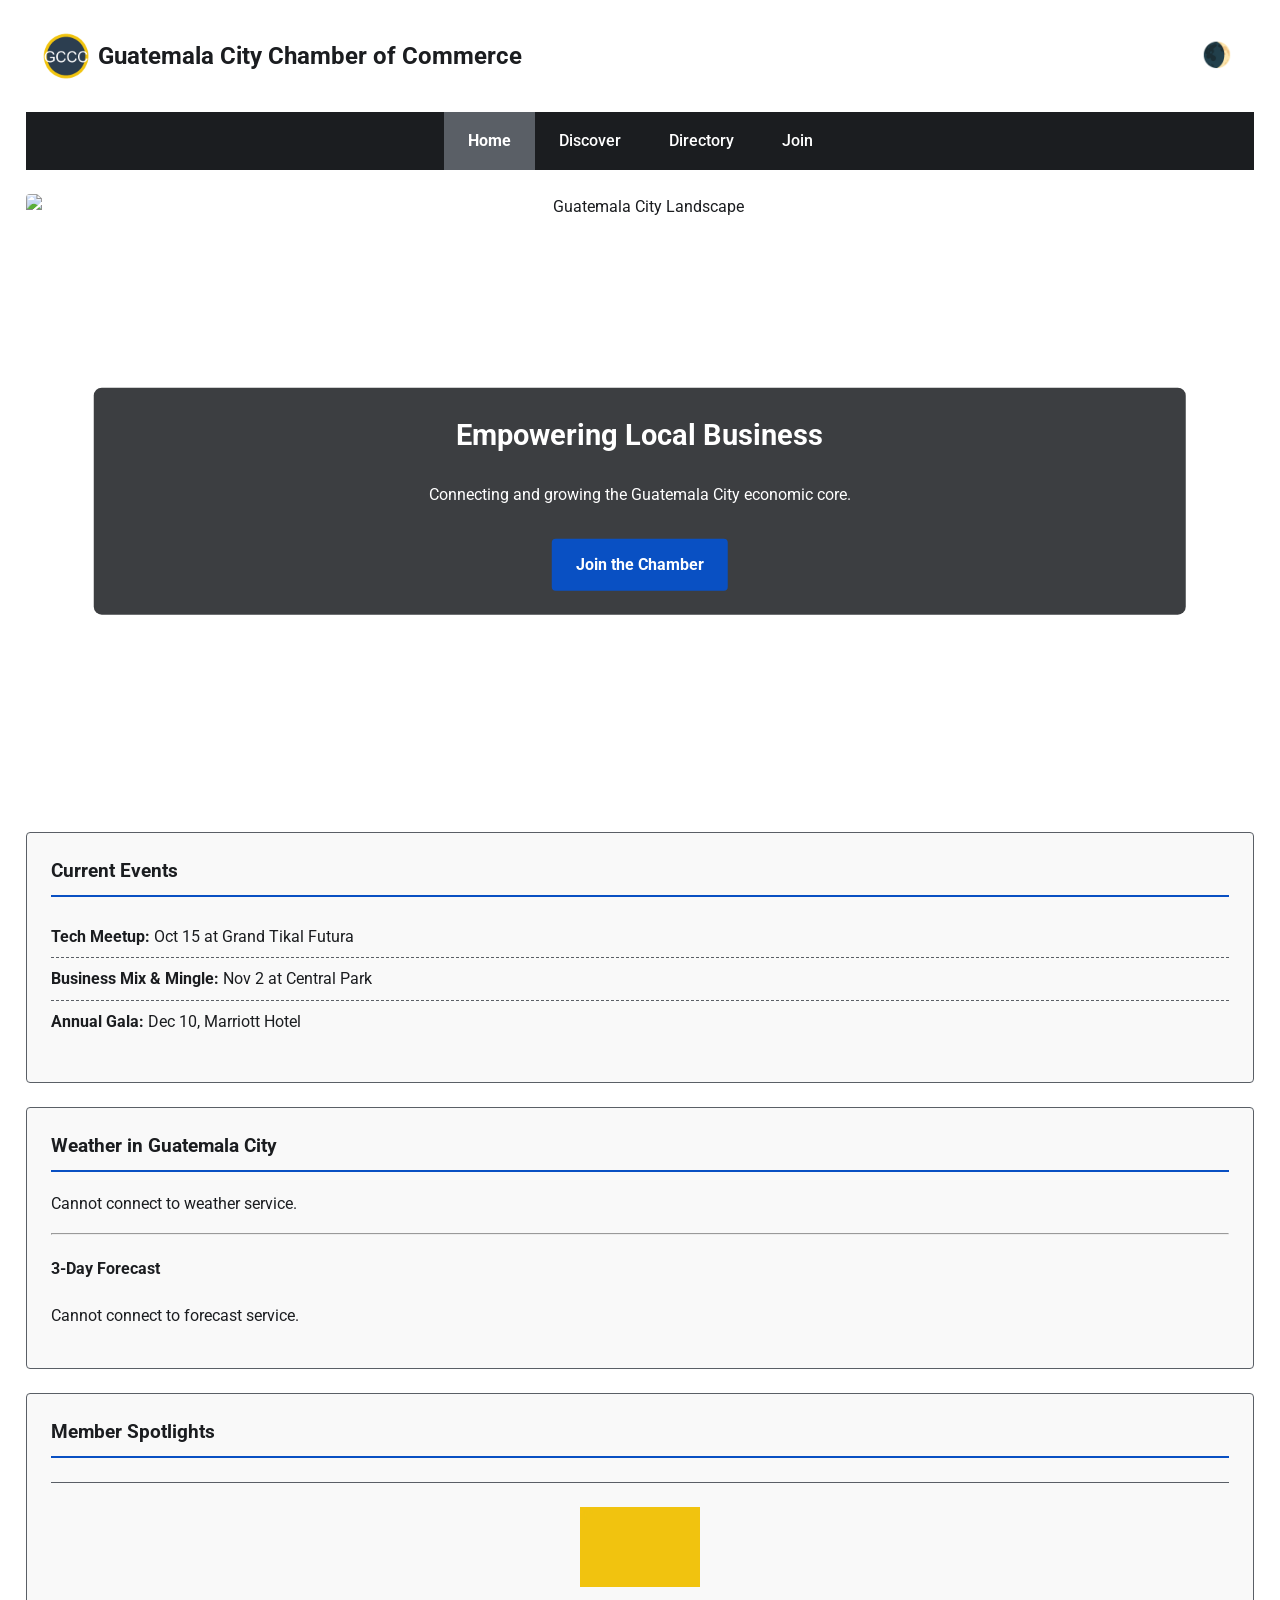
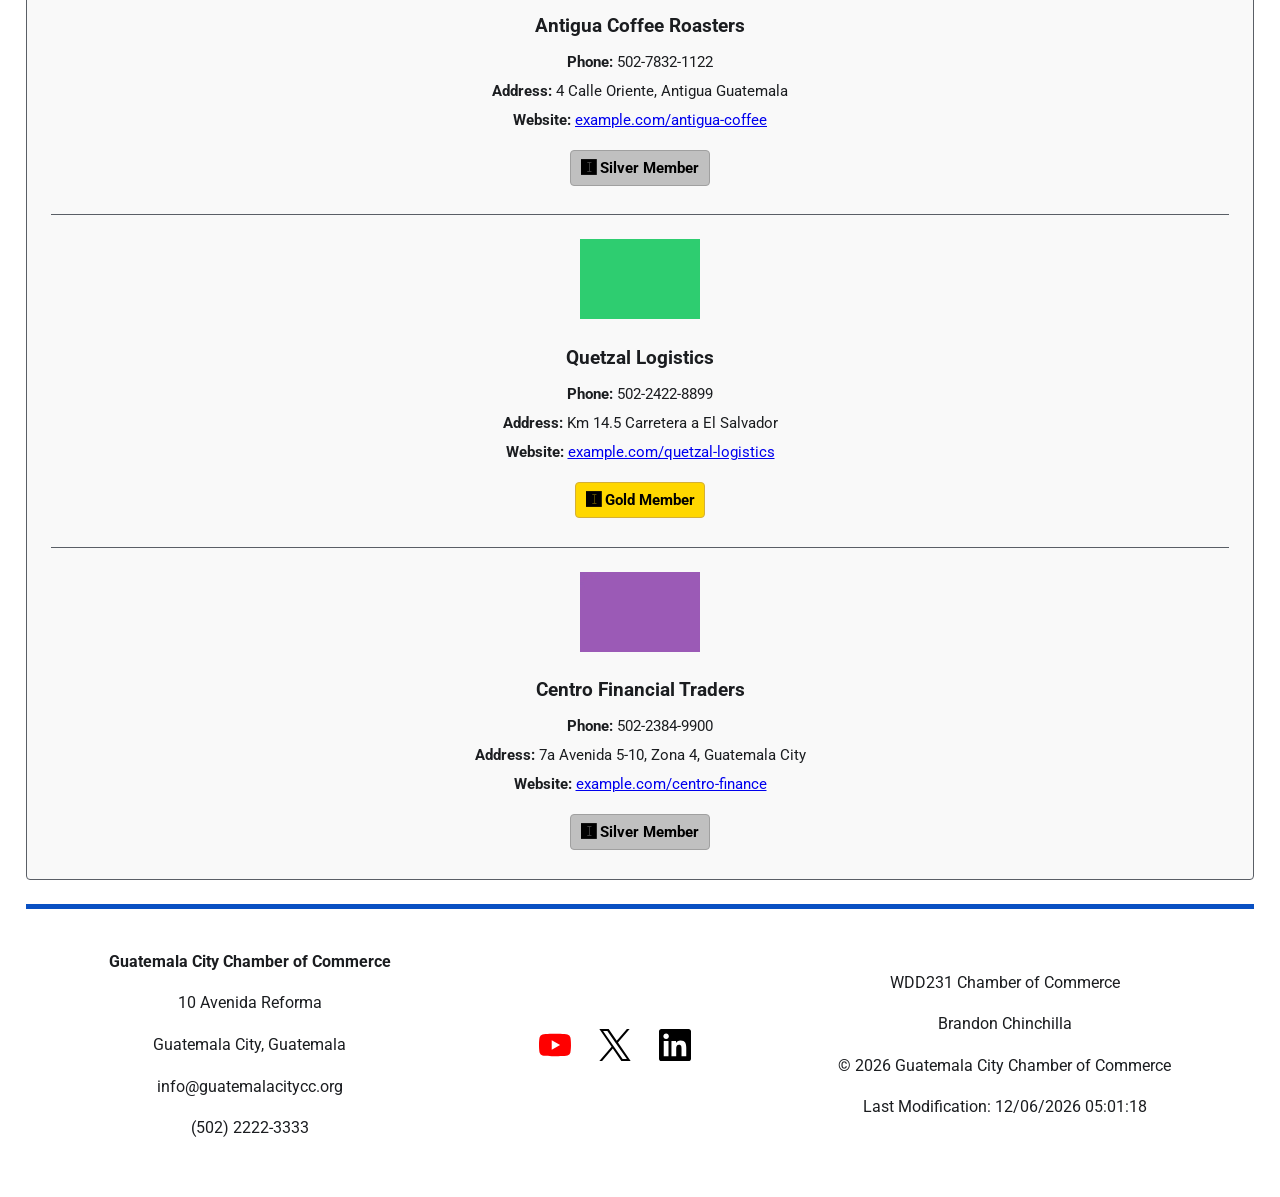
==== chamber/index.html @ 7f6bbc30 "index with api" ====
<!DOCTYPE html>
<html lang="en">

<head>
    <meta charset="UTF-8">
    <meta name="viewport" content="width=device-width, initial-scale=1.0">
    <!-- Favicon -->
    <link rel="icon" href="images/favicon.ico">
    <title>Guatemala City Chamber of Commerce - Home</title>
    <meta name="description"
        content="Welcome to the Guatemala City Chamber of Commerce. Discover local businesses, networking events, and join the chamber today.">
    <meta name="author" content="Brandon">

    <!-- Facebook Social Media Meta Tags -->
    <meta property="og:title" content="Guatemala City Chamber of Commerce Home">
    <meta property="og:type" content="website">
    <meta property="og:image" content="https://brandon.github.io/wdd231/chamber/directory-og-image.png">
    <meta property="og:url" content="https://brandon.github.io/wdd231/chamber/index.html">
    <meta property="og:description"
        content="Join the Guatemala City Chamber of Commerce. Growing business, connecting people.">

    <!-- Google Fonts -->
    <link rel="preconnect" href="https://fonts.googleapis.com">
    <link rel="preconnect" href="https://fonts.gstatic.com" crossorigin>
    <link href="https://fonts.googleapis.com/css2?family=Roboto:wght@400;500;700&display=swap" rel="stylesheet">

    <!-- CSS and JS -->
    <link rel="stylesheet" href="styles/normalize.css">
    <link rel="stylesheet" href="styles/chamber.css">
    <link rel="stylesheet" href="styles/chamber-larger.css">
    <script src="scripts/home.js" defer></script>
    <script src="scripts/dates.js" defer></script>
</head>

<body>
    <header>
        <div class="logo">
            <img src="images/favicon.ico" alt="Guatemala City Chamber Logo" width="50" height="50">
            <h1>Guatemala City Chamber of Commerce</h1>
        </div>
        <div class="header-actions">
            <!-- Toggle elements controlled by JS -->
            <button id="dark-mode-toggle" title="Toggle Dark Mode">🌒</button>
            <button id="hamburger-menu" title="Navigation Menu">☰</button>
        </div>
    </header>

    <nav>
        <ul id="nav-list">
            <li><a href="index.html" class="active">Home</a></li>
            <li><a href="discover.html">Discover</a></li>
            <li><a href="directory.html">Directory</a></li>
            <li><a href="join.html">Join</a></li>
        </ul>
    </nav>

    <main class="home-main">
        <section class="hero">
            <picture>
                <img src="https://images.unsplash.com/photo-1590243455648-7323f46f414f?auto=format&fit=crop&w=800&q=80" alt="Guatemala City Landscape" width="800" height="400">
            </picture>
            <div class="hero-content">
                <h2>Empowering Local Business</h2>
                <p>Connecting and growing the Guatemala City economic core.</p>
                <a href="join.html" class="cta-button">Join the Chamber</a>
            </div>
        </section>

        <section class="events">
            <h3>Current Events</h3>
            <ul>
                <li><strong>Tech Meetup:</strong> Oct 15 at Grand Tikal Futura</li>
                <li><strong>Business Mix & Mingle:</strong> Nov 2 at Central Park</li>
                <li><strong>Annual Gala:</strong> Dec 10, Marriott Hotel</li>
            </ul>
        </section>

        <section class="weather">
            <h3>Weather in Guatemala City</h3>
            <div id="weather-data">Loading weather...</div>
            <hr>
            <h4>3-Day Forecast</h4>
            <div id="weather-forecast">Loading forecast...</div>
        </section>

        <section class="spotlights">
            <h3>Member Spotlights</h3>
            <div id="spotlight-container">Loading spotlights...</div>
        </section>
    </main>

    <footer>
        <div class="footer-info">
            <p><strong>Guatemala City Chamber of Commerce</strong></p>
            <p>10 Avenida Reforma</p>
            <p>Guatemala City, Guatemala</p>
            <p>info@guatemalacitycc.org</p>
            <p>(502) 2222-3333</p>
        </div>
        <div class="footer-social">
            <a href="https://youtube.com" target="_blank" title="YouTube"><img src="images/youtube.svg" alt="YouTube"
                    width="30" height="30"></a>
            <a href="https://twitter.com" target="_blank" title="X (Twitter)"><img src="images/x-twitter.svg"
                    alt="X (Twitter)" width="30" height="30"></a>
            <a href="https://linkedin.com" target="_blank" title="LinkedIn"><img src="images/linkedin.svg"
                    alt="LinkedIn" width="30" height="30"></a>
        </div>
        <div class="footer-dev">
            <p>WDD231 Chamber of Commerce</p>
            <p>Brandon Chinchilla</p>
            <p>&copy; <span id="currentyear"></span> Guatemala City Chamber of Commerce</p>
            <p>Last Modification: <span id="lastModified"></span></p>
        </div>
    </footer>
</body>

</html>
---- chamber/styles/chamber.css ----
:root {
  --primary-color: #1B1D20;
  --secondary-color: #0950C3;
  --accent-color: #5A5F66;
  --bg-color: #FFFFFF;

  --text-color: var(--primary-color);
  --header-bg: var(--bg-color);
  --card-bg: #f9f9f9;
  --nav-bg: var(--primary-color);
  --nav-text: var(--bg-color);
  --footer-bg: var(--bg-color);
  --footer-text: var(--primary-color);
}

[data-theme="dark"] {
  --primary-color: #FFFFFF;
  --secondary-color: #6495ED;
  --bg-color: #1B1D20;
  --text-color: #FFFFFF;
  --header-bg: #1B1D20;
  --card-bg: #2A2D32;
  --nav-bg: #2A2D32;
  --footer-bg: #1B1D20;
  --footer-text: #FFFFFF;
}

body {
  background-color: var(--bg-color);
  color: var(--text-color);
  line-height: 1.6;
  font-family: 'Roboto', sans-serif;
  padding: 0 2%;
}

img {
  max-width: 100%;
  height: auto;
}

/* Header */
header {
  display: flex;
  flex-wrap: wrap;
  align-items: center;
  padding: 1rem;
  background-color: var(--header-bg);
  margin-top: 1rem;
}

.logo {
  display: flex;
  align-items: center;
  gap: 0.5rem;
  flex: 1 1 auto;
}

.logo img {
  width: 3rem;
}

.logo h1 {
  font-size: 1.2rem;
  color: var(--text-color);
  margin: 0;
}

.header-actions {
  display: flex;
  gap: 1rem;
  align-items: center;
}

button {
  background: none;
  border: none;
  cursor: pointer;
  font-size: 1.5rem;
  color: var(--text-color);
}

#hamburger-menu {
  background: #f4f4f4;
  border: 1px solid var(--accent-color);
  font-size: 2.2rem;
  cursor: pointer;
  color: #1B1D20;
  padding: 0.1rem 0.6rem;
  border-radius: 4px;
  display: flex;
  align-items: center;
  justify-content: center;
}

[data-theme="dark"] #hamburger-menu {
  background: #2A2D32;
  color: #FFFFFF;
  border-color: #5A5F66;
}

/* Navigation */
nav {
  background-color: var(--nav-bg);
  margin-top: 1rem;
}

nav ul {
  display: none;
  list-style: none;
  flex-direction: column;
  margin: 0;
  padding: 0;
}

nav ul.show {
  display: flex;
}

nav a {
  display: block;
  padding: 1rem 1.5rem;
  color: var(--nav-text);
  text-decoration: none;
  font-weight: 500;
  text-align: left;
  border-top: 1px solid var(--accent-color);
  transition: background-color 0.3s ease, color 0.3s ease;
}

nav a:hover,
nav a.active {
  background-color: var(--accent-color);
  font-weight: 700;
}

/* Main Content */
main {
  margin: 1.5rem 0;
}

.view-toggles {
  text-align: center;
  margin-bottom: 2rem;
  display: flex;
  justify-content: center;
  gap: 1rem;
}

.view-toggles button {
  background-color: var(--bg-color);
  color: var(--text-color);
  border: 1px solid var(--text-color);
  padding: 0.6rem 1.2rem;
  font-size: 1rem;
  border-radius: 4px;
  transition: background-color 0.3s ease, color 0.3s ease;
}

.view-toggles button.active,
.view-toggles button:hover {
  background-color: var(--secondary-color);
  color: #FFF;
  border-color: var(--secondary-color);
}

#members-container {
  display: grid;
  grid-template-columns: 1fr;
  gap: 1.5rem;
}

.member-card {
  background-color: var(--card-bg);
  border: 1px solid var(--accent-color);
  border-radius: 4px;
  text-align: center;
  display: flex;
  flex-direction: column;
  padding: 0 0 1rem 0;
}

.member-card img {
  height: 100px;
  object-fit: contain;
  margin: 1rem auto;
}

.member-card h3 {
  background-color: var(--primary-color);
  color: var(--bg-color);
  margin: 0;
  padding: 0.5rem;
  border-radius: 4px 4px 0 0;
  order: -1;
}

[data-theme="dark"] .member-card h3 {
  background-color: var(--nav-bg);
  color: var(--text-color);
}

.member-card p {
  padding: 0 1rem 0.5rem 1rem;
  margin: 0;
}

.list-view .member-card img {
  display: none;
}

/* Footer */
footer {
  background-color: var(--footer-bg);
  color: var(--footer-text);
  padding: 1.5rem;
  margin-bottom: 1rem;
  border-top: 5px solid var(--secondary-color);
  display: flex;
  flex-direction: column;
  text-align: center;
  gap: 1rem;
  align-items: center;
}

.footer-social {
  display: flex;
  justify-content: center;
}

.footer-social a {
  margin: 0 0.5rem;
  display: flex;
  justify-content: center;
  align-items: center;
  width: 44px;
  height: 44px;
  border-radius: 50%;
  transition: transform 0.2s;
}

.footer-social a:hover {
  transform: scale(1.1);
}

.footer-social img {
  width: 32px;
  height: 32px;
}

[data-theme="dark"] .footer-social img {
  filter: invert(1);
}

/* Membership Level Text Colors */
.level-bronze {
  color: #cd7f32;
  font-weight: 700;
}
.level-silver {
  color: #8a8a8a; /* Darker silver to be visible on light bg */
  font-weight: 700;
}
.level-gold {
  color: #d4af37; /* Darker gold to be visible on light bg */
  font-weight: 700;
}

[data-theme="dark"] .level-silver {
  color: #c0c0c0;
}
[data-theme="dark"] .level-gold {
  color: #ffd700;
}

/* ---------------- Home Page Styles ---------------- */
.home-main {
    display: flex;
    flex-direction: column;
    gap: 1.5rem;
}

.hero {
    position: relative;
    text-align: center;
}
.hero img {
    width: 100%;
    height: auto;
    border-radius: 4px;
    display: block;
}
.hero-content {
    position: absolute;
    top: 50%;
    left: 50%;
    transform: translate(-50%, -50%);
    background: rgba(27, 29, 32, 0.85);
    color: #fff;
    padding: 1.5rem;
    border-radius: 8px;
    width: 85%;
}
.hero-content h2 { 
    margin-top: 0; 
    font-size: 1.8rem;
}
.cta-button {
    display: inline-block;
    background-color: var(--secondary-color);
    color: #fff;
    padding: 0.8rem 1.5rem;
    text-decoration: none;
    font-weight: bold;
    border-radius: 4px;
    margin-top: 1rem;
    transition: background-color 0.3s ease;
}
.cta-button:hover {
    background-color: #053b92;
    color: #fff;
}

.events, .weather, .spotlights {
    background-color: var(--card-bg);
    padding: 1.5rem;
    border: 1px solid var(--accent-color);
    border-radius: 4px;
}
.events h3, .weather h3, .spotlights h3 {
    margin-top: 0;
    color: var(--primary-color);
    border-bottom: 2px solid var(--secondary-color);
    padding-bottom: 0.5rem;
}
[data-theme="dark"] .events h3, 
[data-theme="dark"] .weather h3, 
[data-theme="dark"] .spotlights h3 {
    color: var(--text-color);
}

.events ul {
    list-style: none;
    padding: 0;
}
.events ul li {
    padding: 0.5rem 0;
    border-bottom: 1px dashed var(--accent-color);
}
.events ul li:last-child {
    border-bottom: none;
}

.spotlight-card {
    border-top: 1px solid var(--accent-color);
    padding-top: 1.5rem;
    margin-top: 1.5rem;
    text-align: center;
}
.spotlight-card h4 {
    margin: 0.5rem 0;
    font-size: 1.2rem;
}
.spotlight-card img {
    max-height: 80px;
    margin-bottom: 0.5rem;
    object-fit: contain;
}
.spotlight-card p {
    margin: 0.3rem 0;
    font-size: 0.95rem;
}
.membership-badge {
    display: inline-block;
    padding: 0.3rem 0.6rem;
    font-size: 0.85rem;
    border-radius: 4px;
    font-weight: bold;
    margin-top: 0.8rem !important;
}
.level-gold-tag {
    background-color: #ffd700;
    color: #000;
    border: 1px solid #d4af37;
}
.level-silver-tag {
    background-color: #c0c0c0;
    color: #000;
    border: 1px solid #a0a0a0;
}
---- chamber/styles/chamber-larger.css ----
@media (min-width: 768px) {
  header {
    justify-content: space-between;
    flex-wrap: nowrap;
  }

  .logo {
    flex: 0 1 auto;
  }

  .logo h1 {
    font-size: 1.5rem;
  }

  #hamburger-menu {
    display: none;
  }

  /* Navigation adjustments */
  nav ul {
    display: flex;
    flex-direction: row;
    justify-content: center;
  }

  nav ul.show {
    display: flex;
  }

  nav a {
    border-top: none;
    padding: 1rem 1.5rem;
    text-align: center;
  }

  /* Footer layout */
  footer {
    flex-direction: row;
    justify-content: space-around;
  }

  /* Directory Grid View - Columns */
  #members-container.grid-view {
    grid-template-columns: repeat(auto-fit, minmax(300px, 1fr));
  }

  .grid-view .member-card {
    transition: transform 0.3s ease;
  }

  .grid-view .member-card:hover {
    transform: translateY(-5px);
  }

  /* Directory List View */
  #members-container.list-view {
    display: flex;
    flex-direction: column;
    gap: 1rem;
  }

  .list-view .member-card {
    display: grid;
    grid-template-columns: 1fr 2fr 1fr 1fr 1fr;
    align-items: center;
    padding: 1rem;
    flex-direction: row;
  }

  /* Align list view texts */
  .list-view .member-card h3 {
    order: 0;
    background-color: transparent;
    color: var(--text-color);
  }

  [data-theme="dark"] .list-view .member-card h3 {
    background-color: transparent;
    color: var(--text-color);
  }

  .list-view .member-card p {
    padding: 0;
  }

  .list-view .member-card img {
    display: none;
  }
}
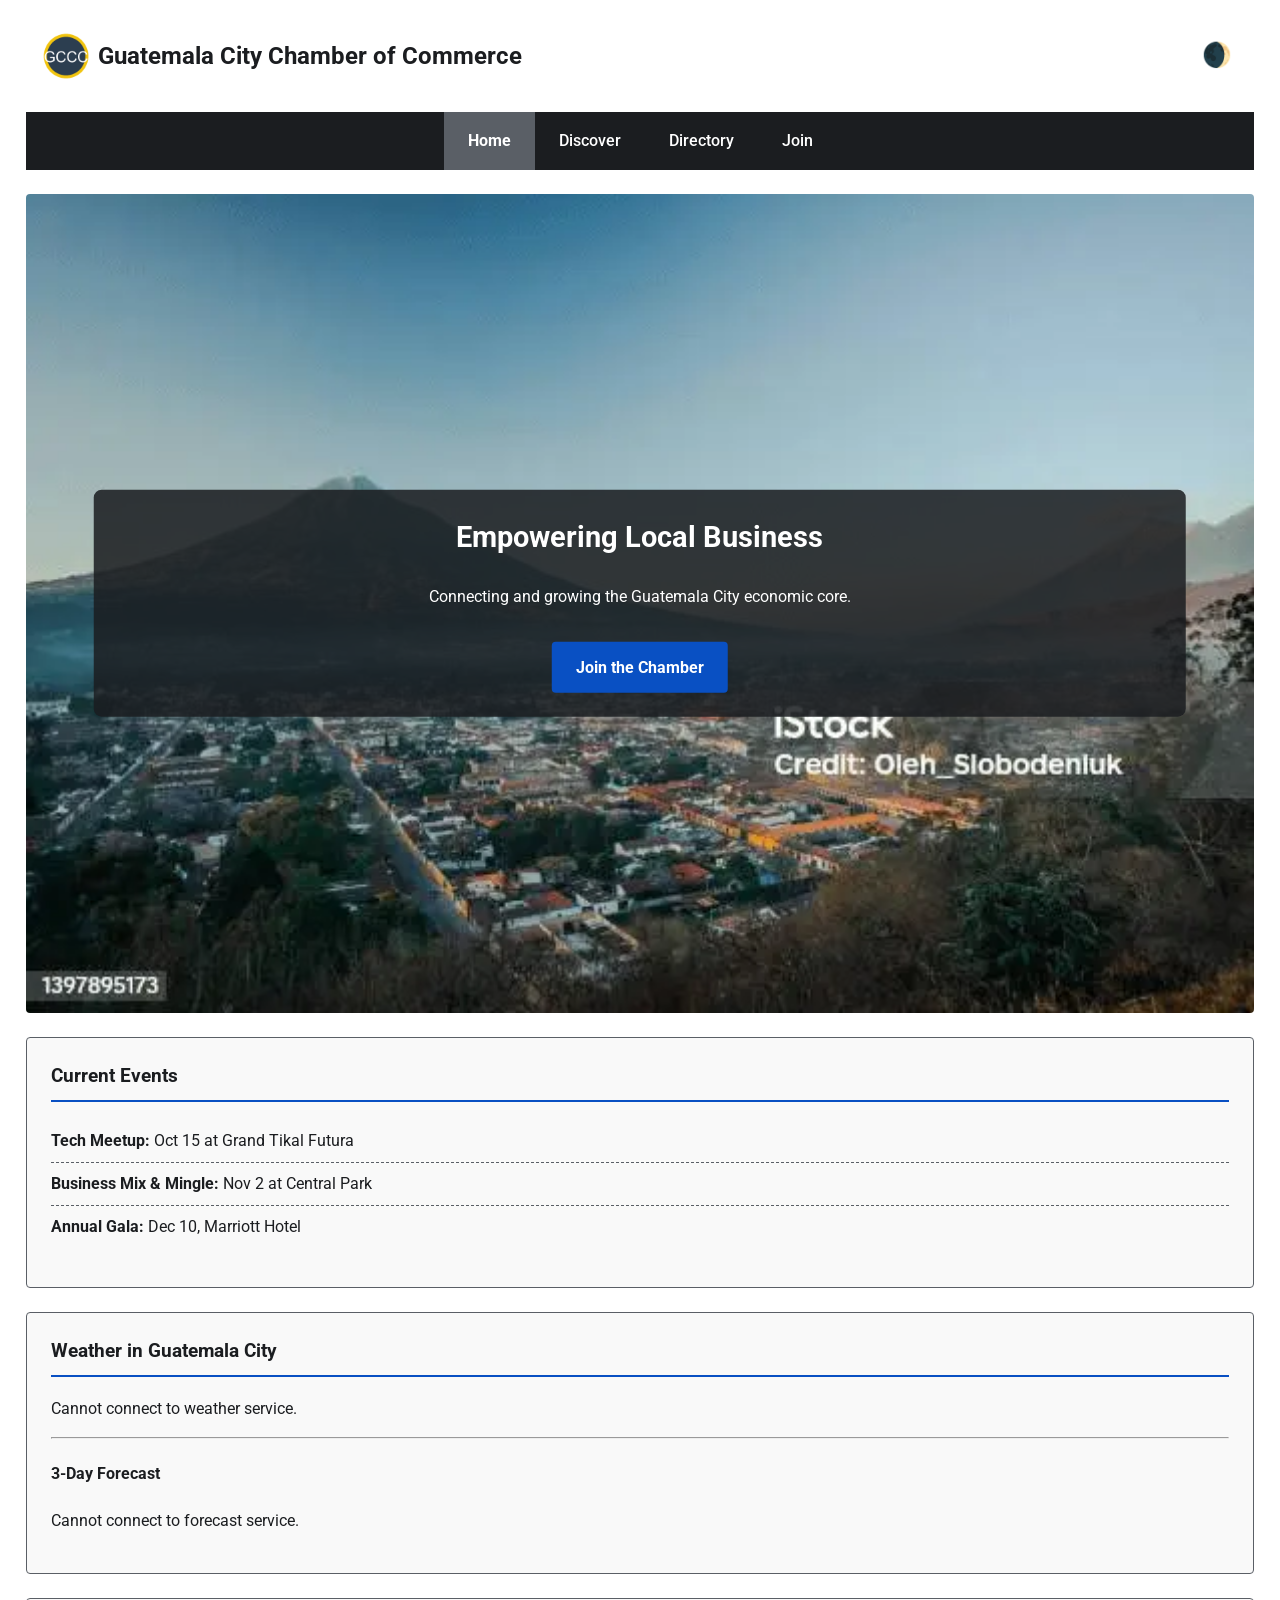
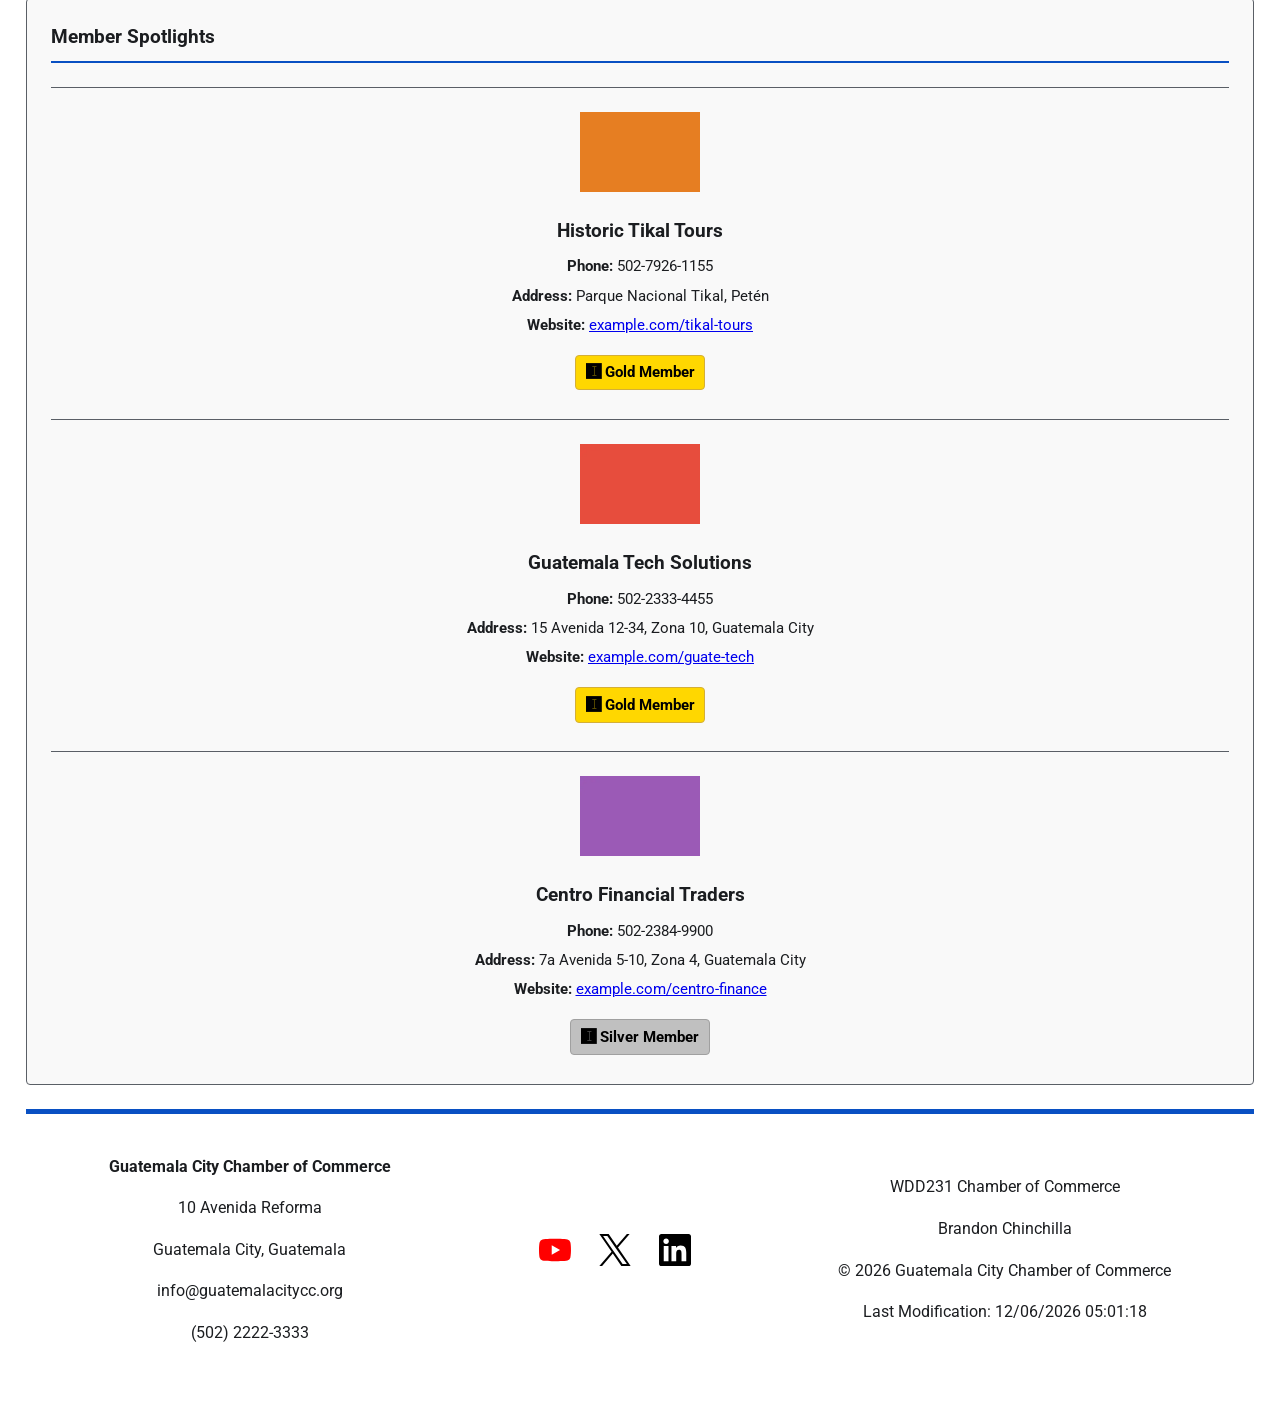
==== commit a5fa4447: "updated images and api usage" ====
--- a/chamber/index.html
+++ b/chamber/index.html
@@ -57,7 +57,7 @@
     <main class="home-main">
         <section class="hero">
             <picture>
-                <img src="https://images.unsplash.com/photo-1590243455648-7323f46f414f?auto=format&fit=crop&w=800&q=80" alt="Guatemala City Landscape" width="800" height="400">
+                <img src="images/guatemala_landscape.webp" alt="Guatemala City Landscape" width="800" height="400">
             </picture>
             <div class="hero-content">
                 <h2>Empowering Local Business</h2>
@@ -114,4 +114,4 @@
     </footer>
 </body>
 
-</html>
+</html>
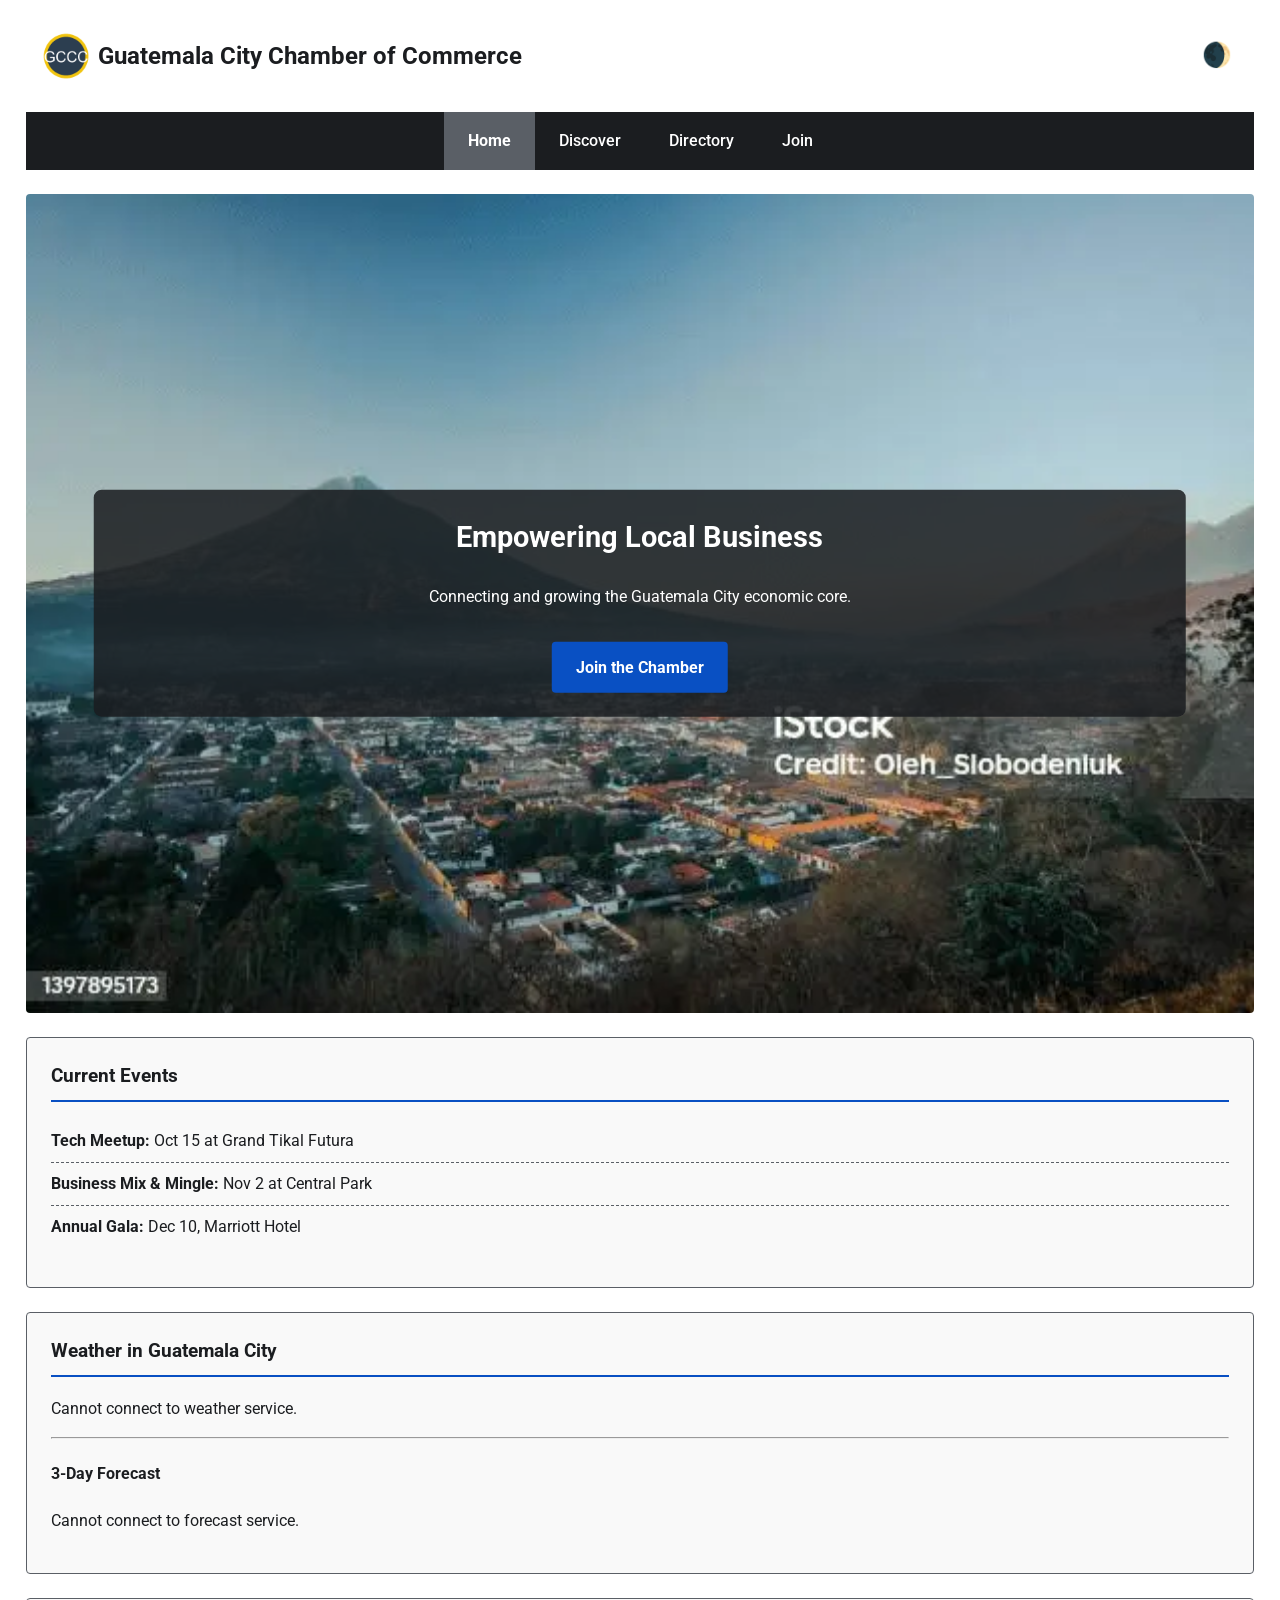
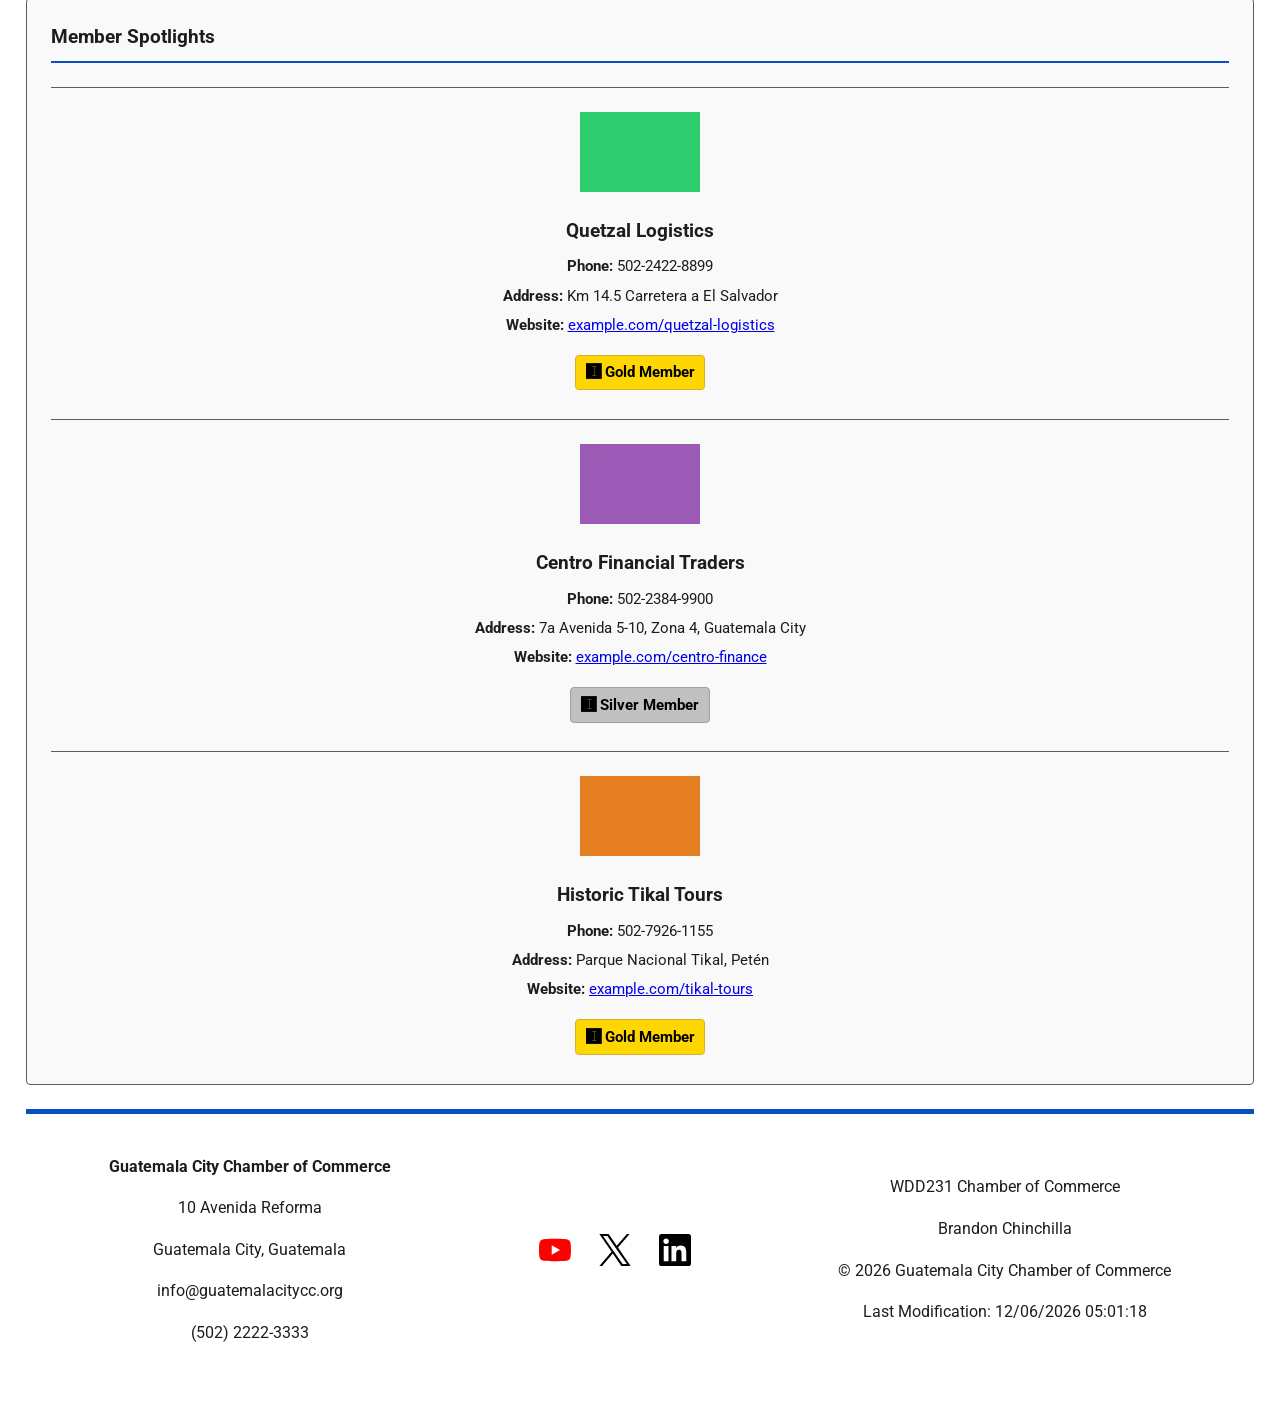
==== commit ab0fd97d: "some errors" ====
--- a/chamber/index.html
+++ b/chamber/index.html
@@ -14,8 +14,8 @@
     <!-- Facebook Social Media Meta Tags -->
     <meta property="og:title" content="Guatemala City Chamber of Commerce Home">
     <meta property="og:type" content="website">
-    <meta property="og:image" content="https://brandon.github.io/wdd231/chamber/directory-og-image.png">
-    <meta property="og:url" content="https://brandon.github.io/wdd231/chamber/index.html">
+    <meta property="og:image" content="https://bemchco.github.io/wdd231/chamber/images/directory-og-image.png">
+    <meta property="og:url" content="https://bemchco.github.io/wdd231/chamber/index.html">
     <meta property="og:description"
         content="Join the Guatemala City Chamber of Commerce. Growing business, connecting people.">
 
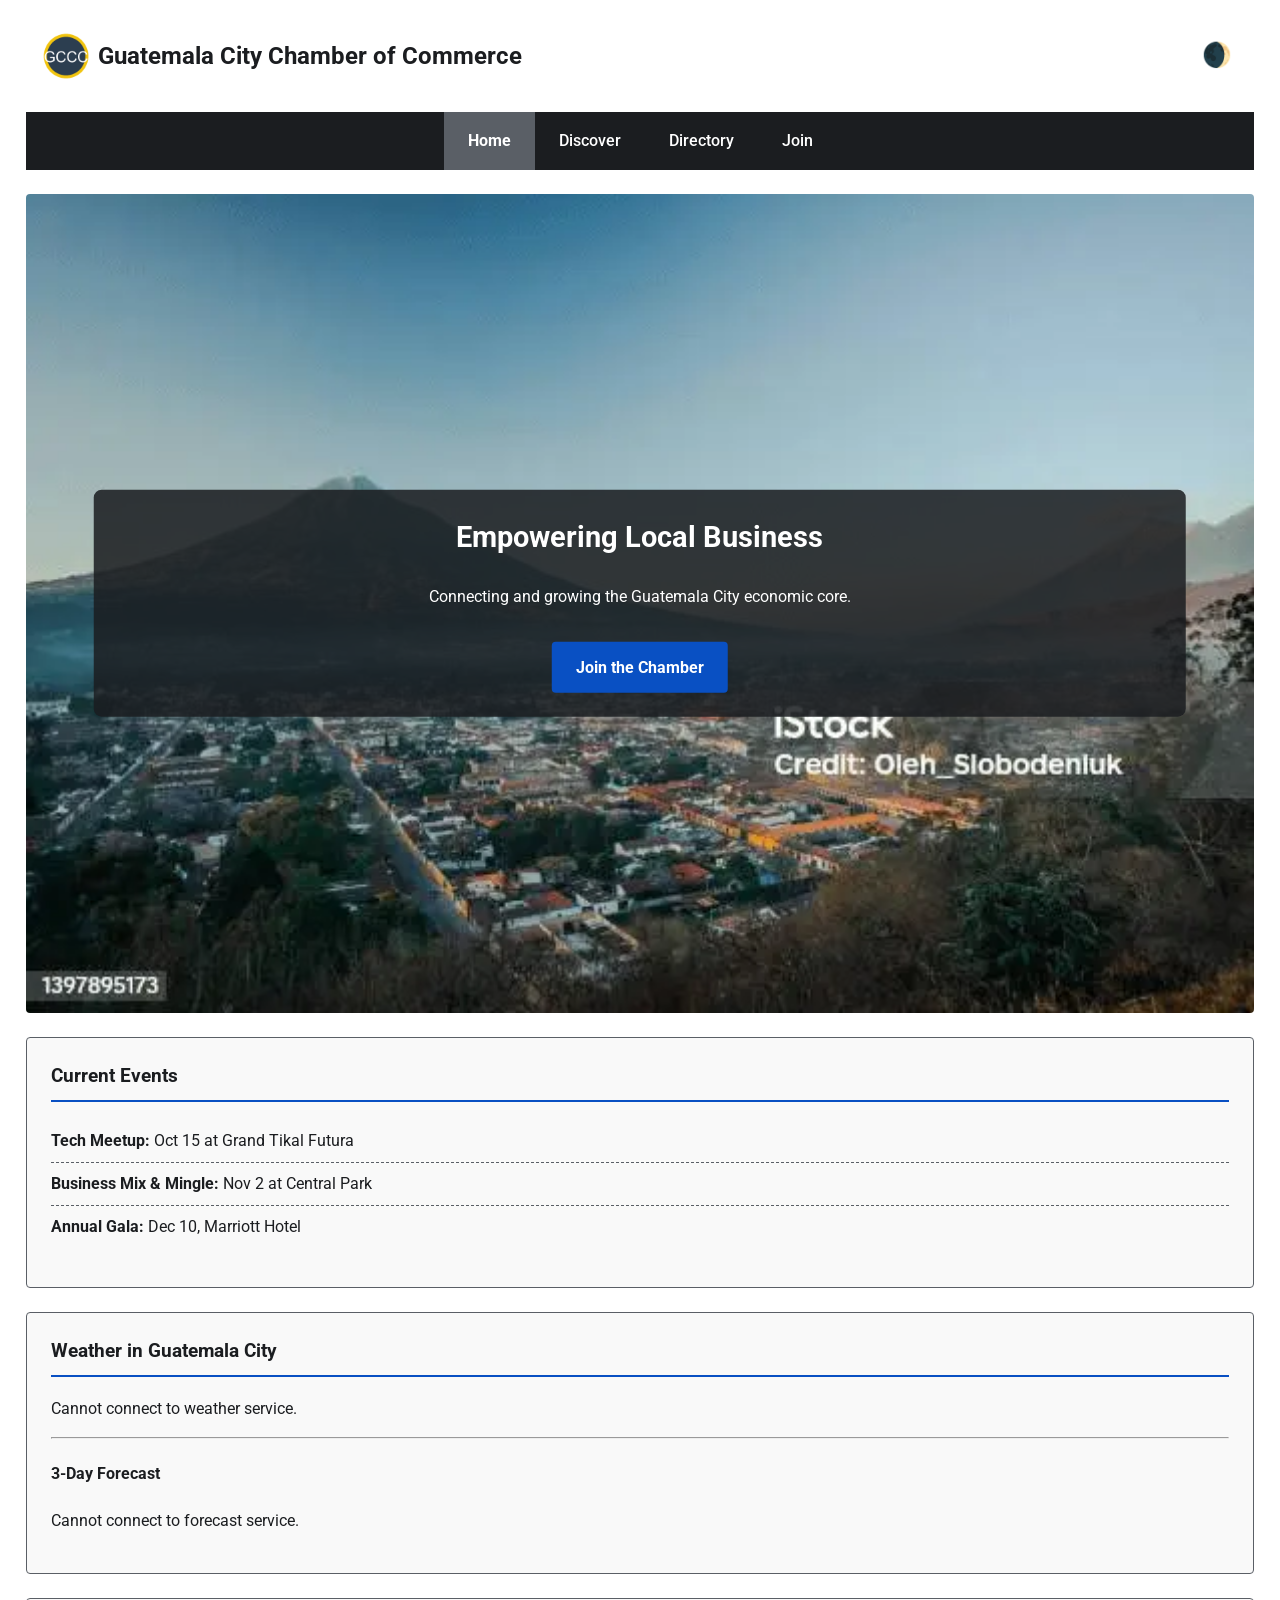
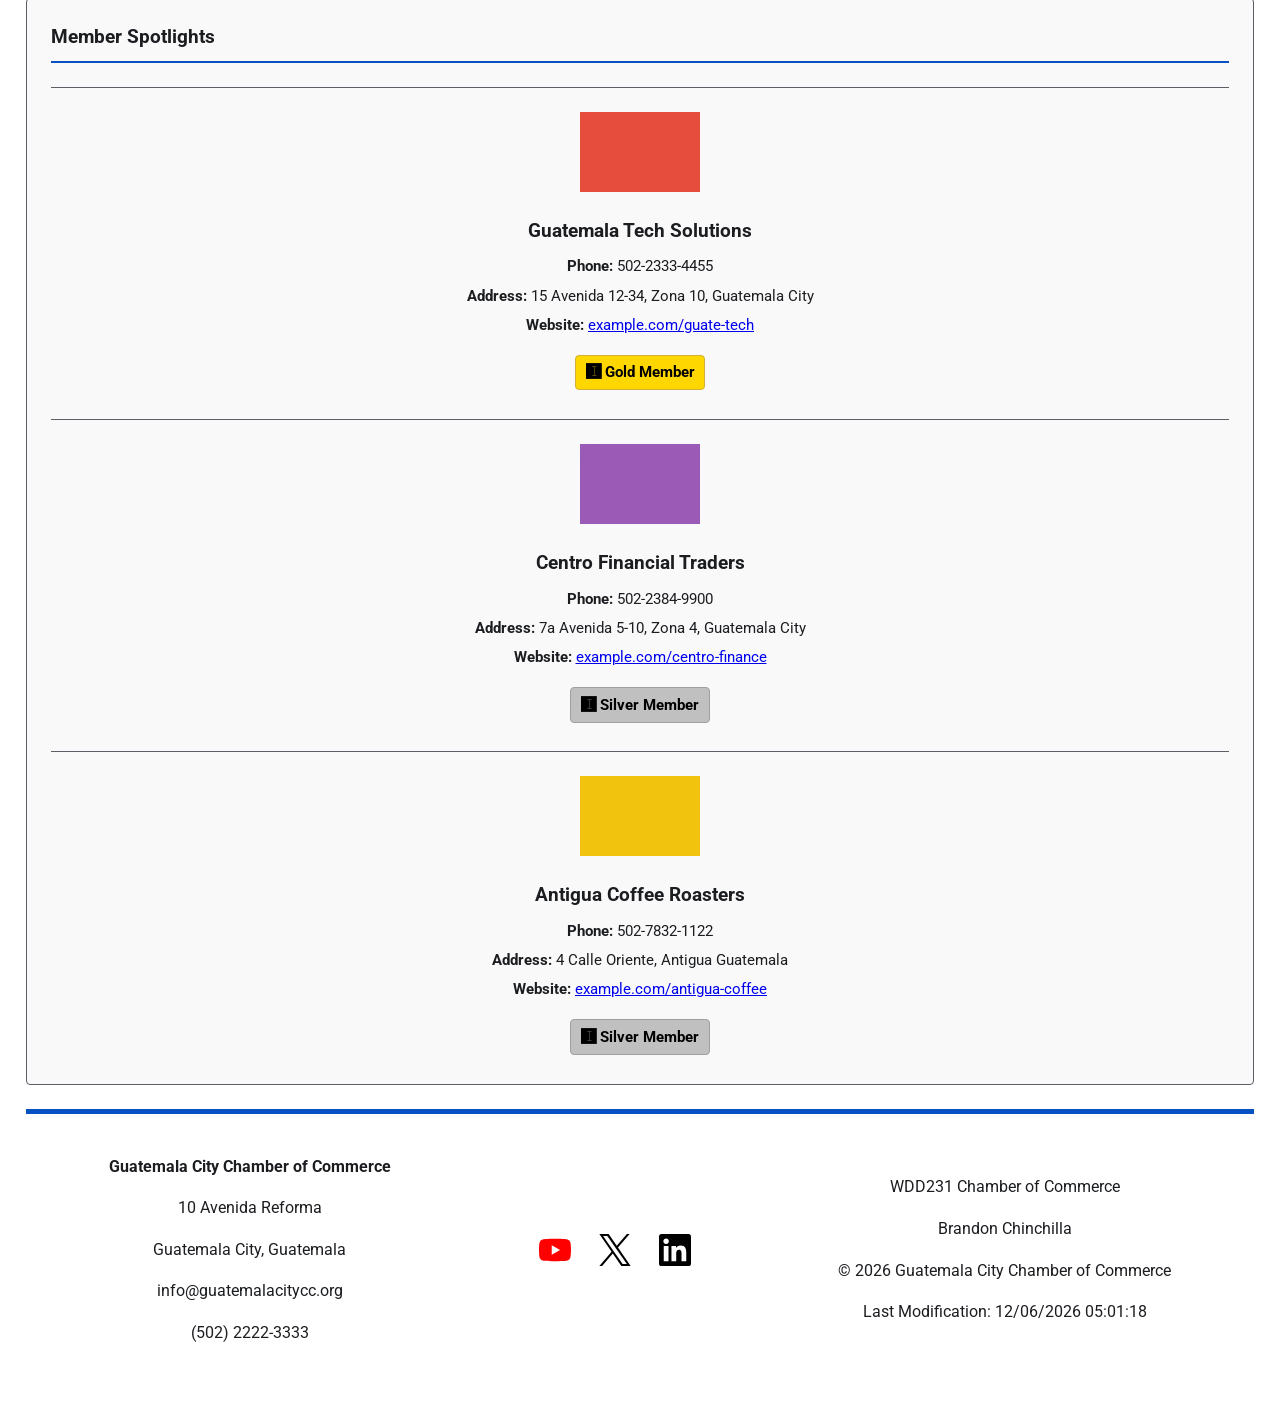
==== commit d9848bf4: "changed directory and udpated html" ====
--- a/chamber/index.html
+++ b/chamber/index.html
@@ -14,7 +14,7 @@
     <!-- Facebook Social Media Meta Tags -->
     <meta property="og:title" content="Guatemala City Chamber of Commerce Home">
     <meta property="og:type" content="website">
-    <meta property="og:image" content="https://bemchco.github.io/wdd231/chamber/images/directory-og-image.png">
+    <meta property="og:image" content="https://bemchco.github.io/wdd231/chamber/directory-og-image.png">
     <meta property="og:url" content="https://bemchco.github.io/wdd231/chamber/index.html">
     <meta property="og:description"
         content="Join the Guatemala City Chamber of Commerce. Growing business, connecting people.">
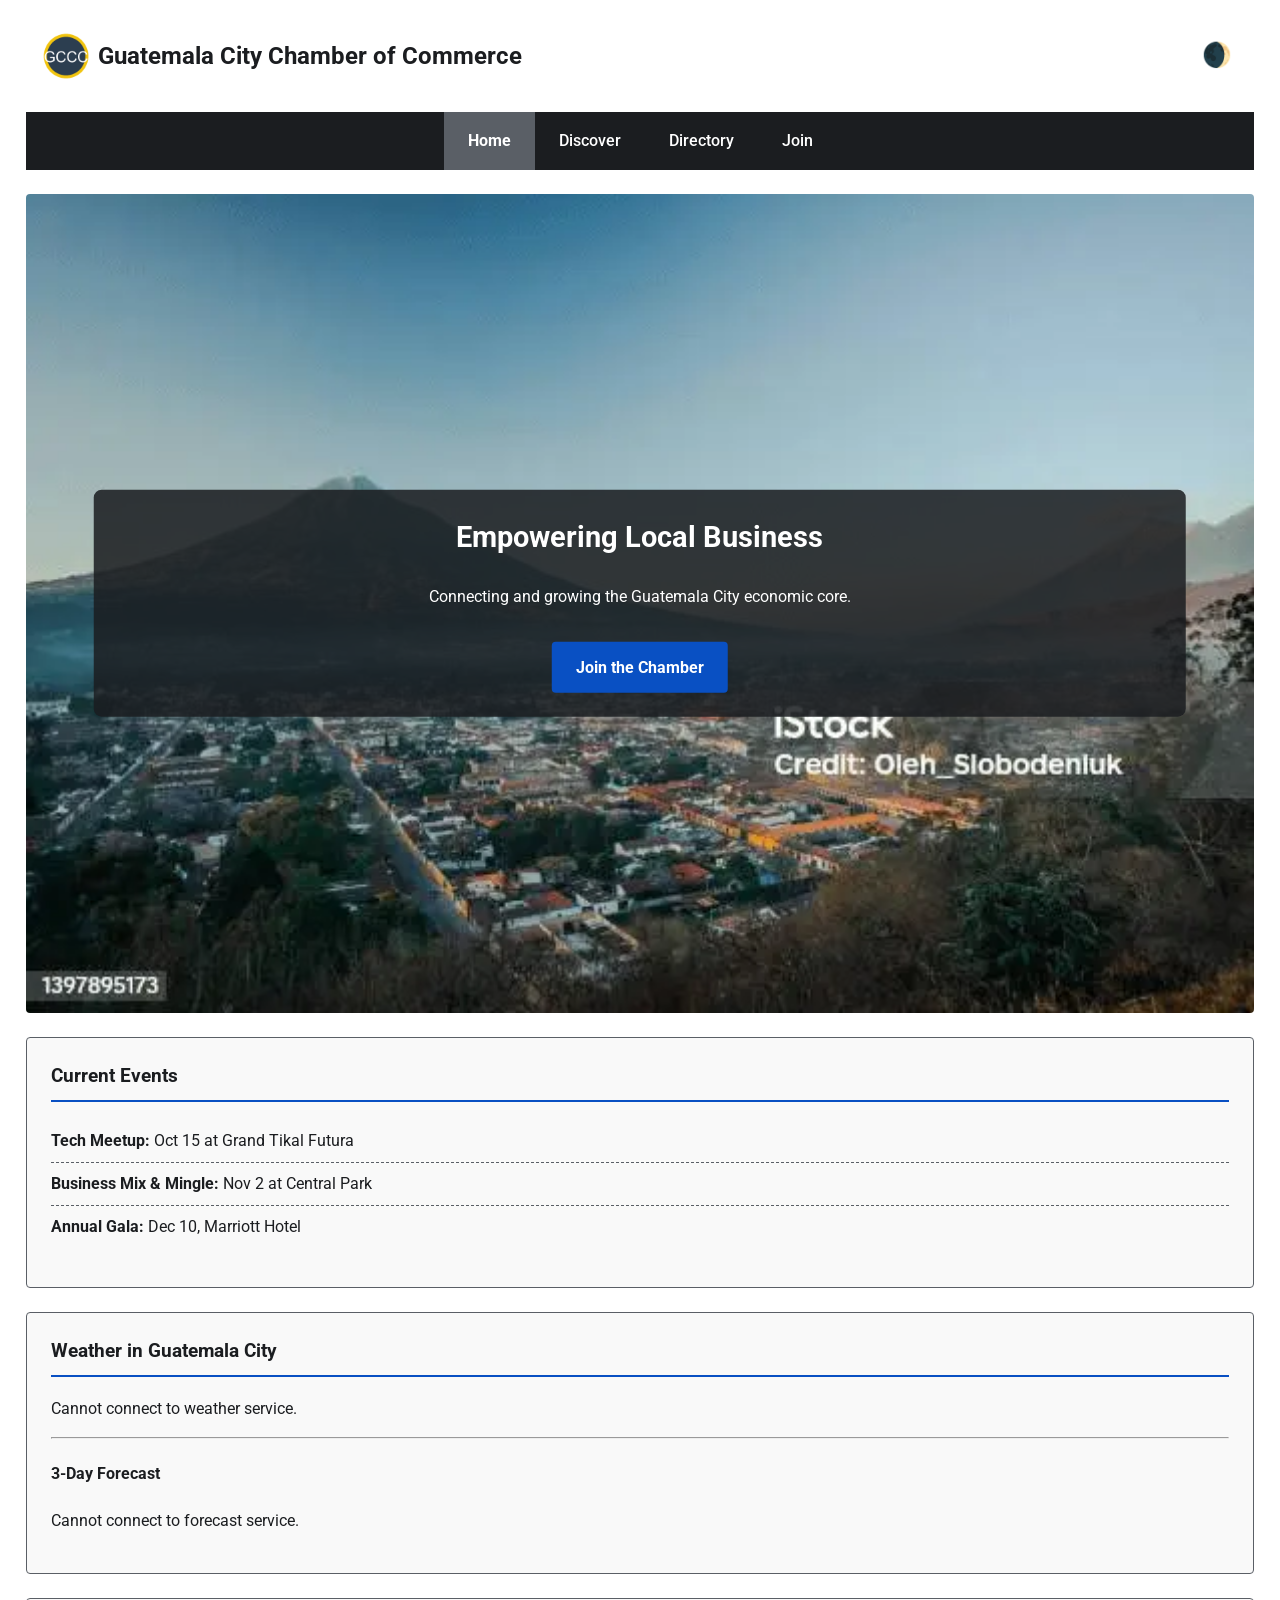
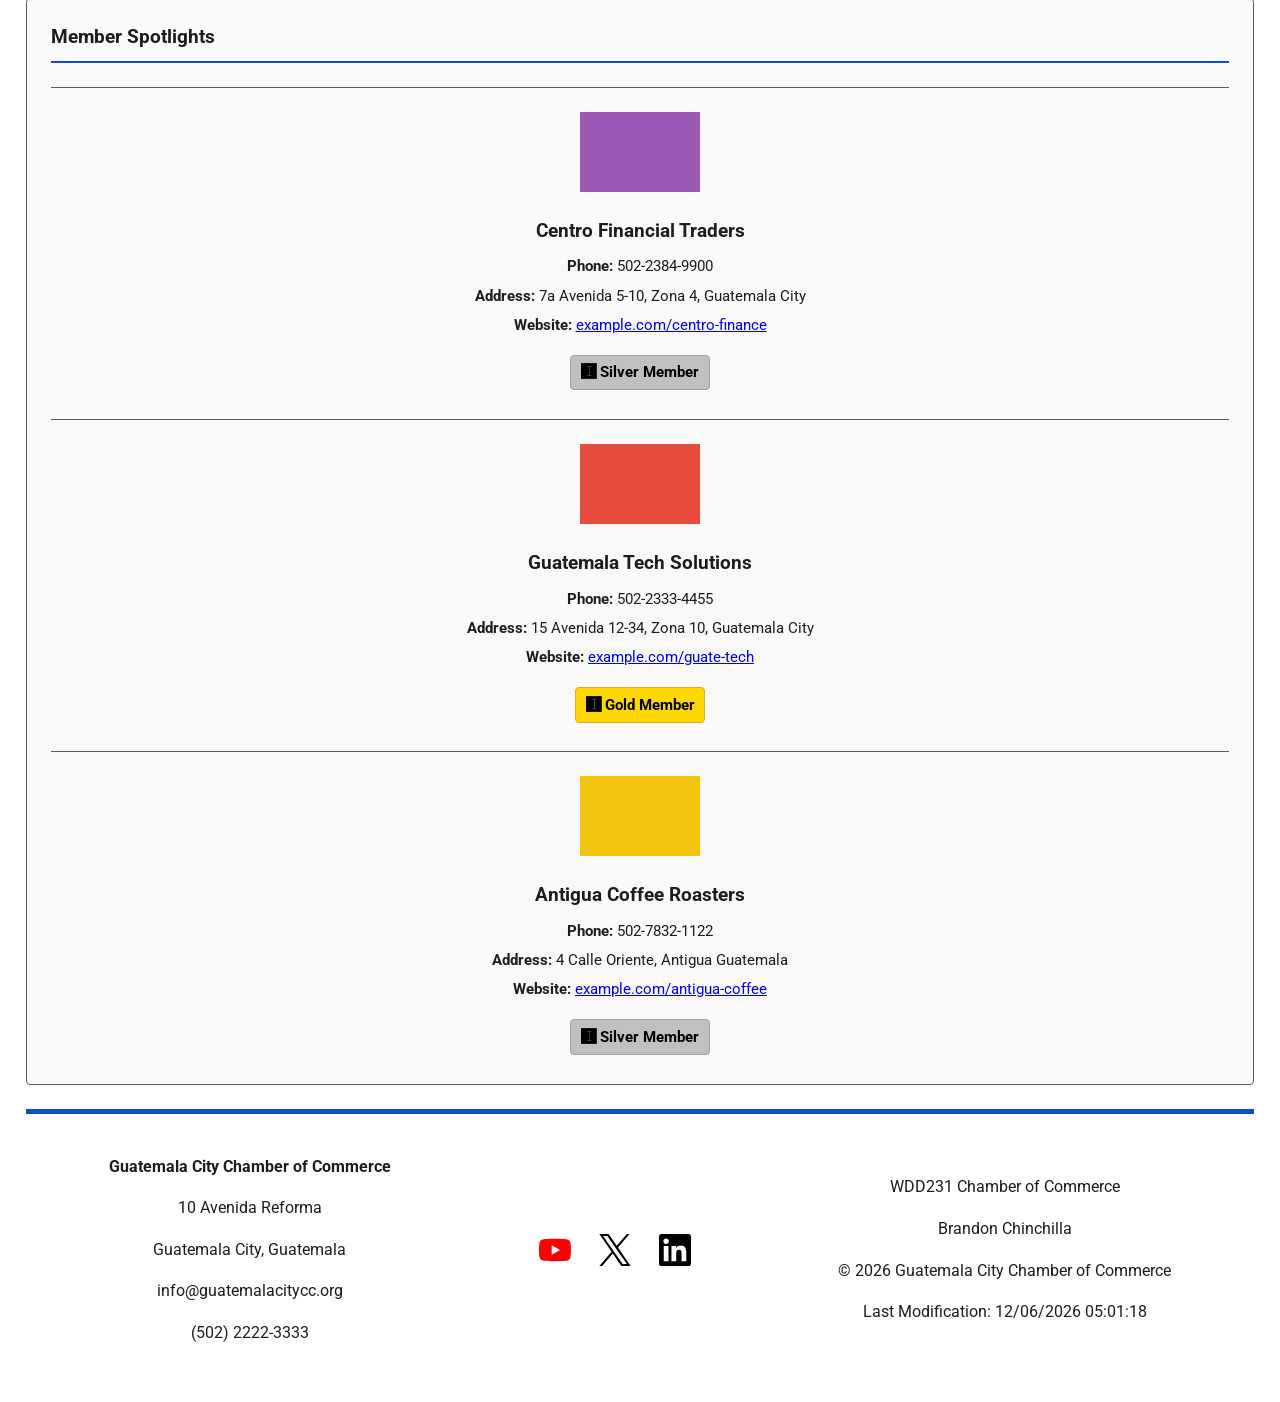
==== commit 90a6e29d: "name update" ====
--- a/chamber/index.html
+++ b/chamber/index.html
@@ -14,7 +14,7 @@
     <!-- Facebook Social Media Meta Tags -->
     <meta property="og:title" content="Guatemala City Chamber of Commerce Home">
     <meta property="og:type" content="website">
-    <meta property="og:image" content="https://bemchco.github.io/wdd231/chamber/directory-og-image.png">
+    <meta property="og:image" content="https://bemchco.github.io/wdd231/chamber/og-image.png">
     <meta property="og:url" content="https://bemchco.github.io/wdd231/chamber/index.html">
     <meta property="og:description"
         content="Join the Guatemala City Chamber of Commerce. Growing business, connecting people.">
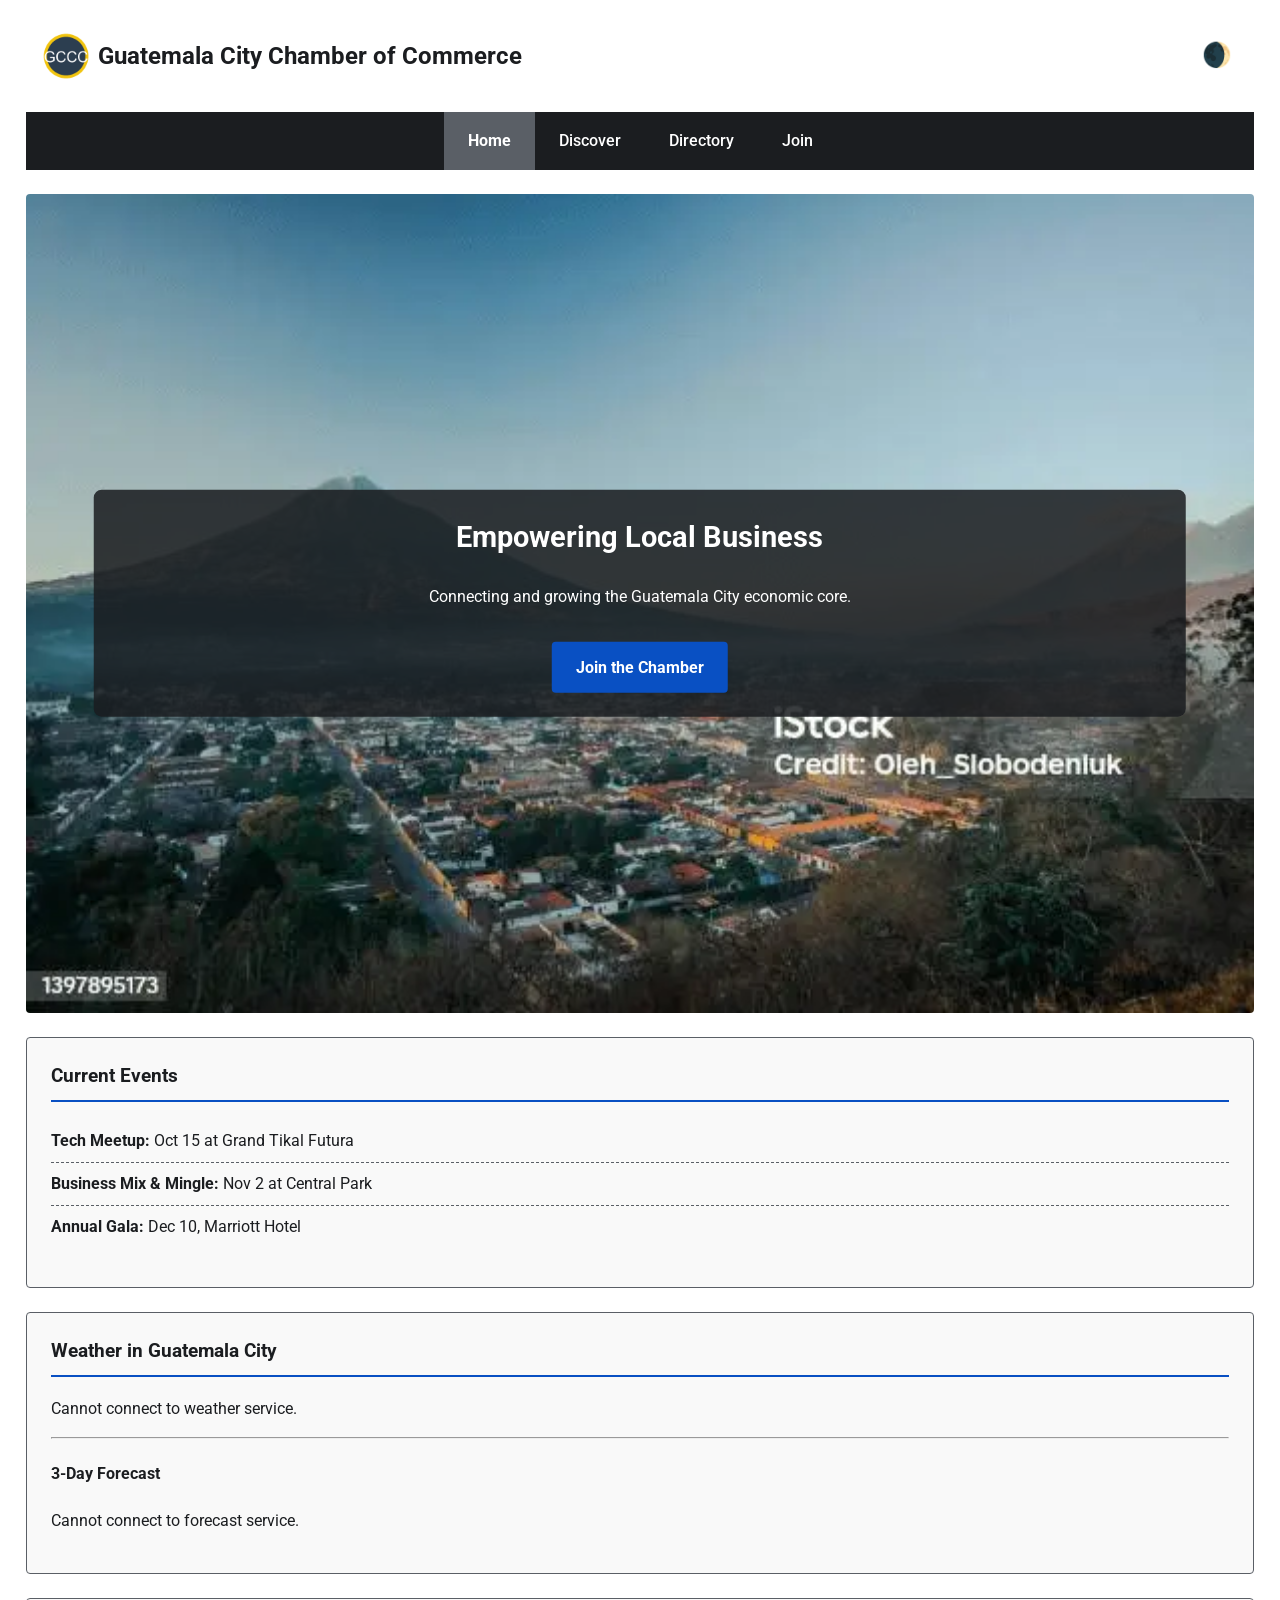
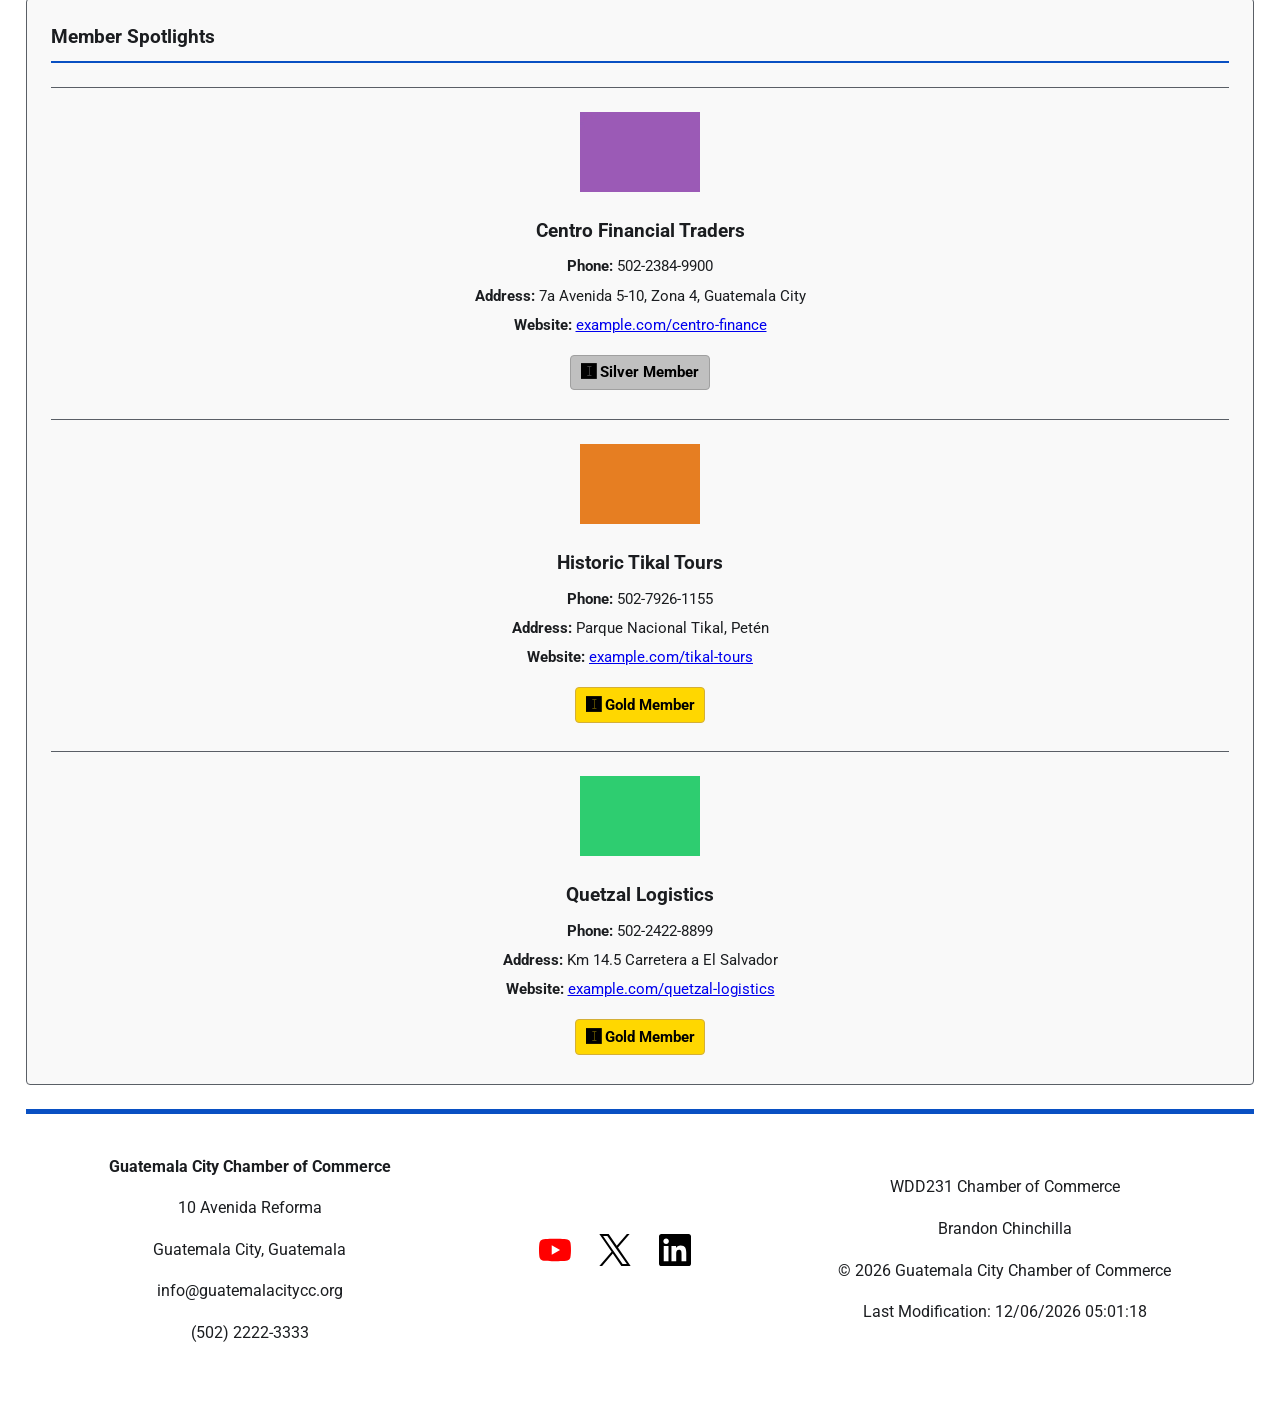
==== commit e4b009b0: "somechange" ====
--- a/chamber/index.html
+++ b/chamber/index.html
@@ -48,9 +48,9 @@
     <nav>
         <ul id="nav-list">
             <li><a href="index.html" class="active">Home</a></li>
-            <li><a href="discover.html">Discover</a></li>
+            <li><a href="#">Discover</a></li>
             <li><a href="directory.html">Directory</a></li>
-            <li><a href="join.html">Join</a></li>
+            <li><a href="#">Join</a></li>
         </ul>
     </nav>
 
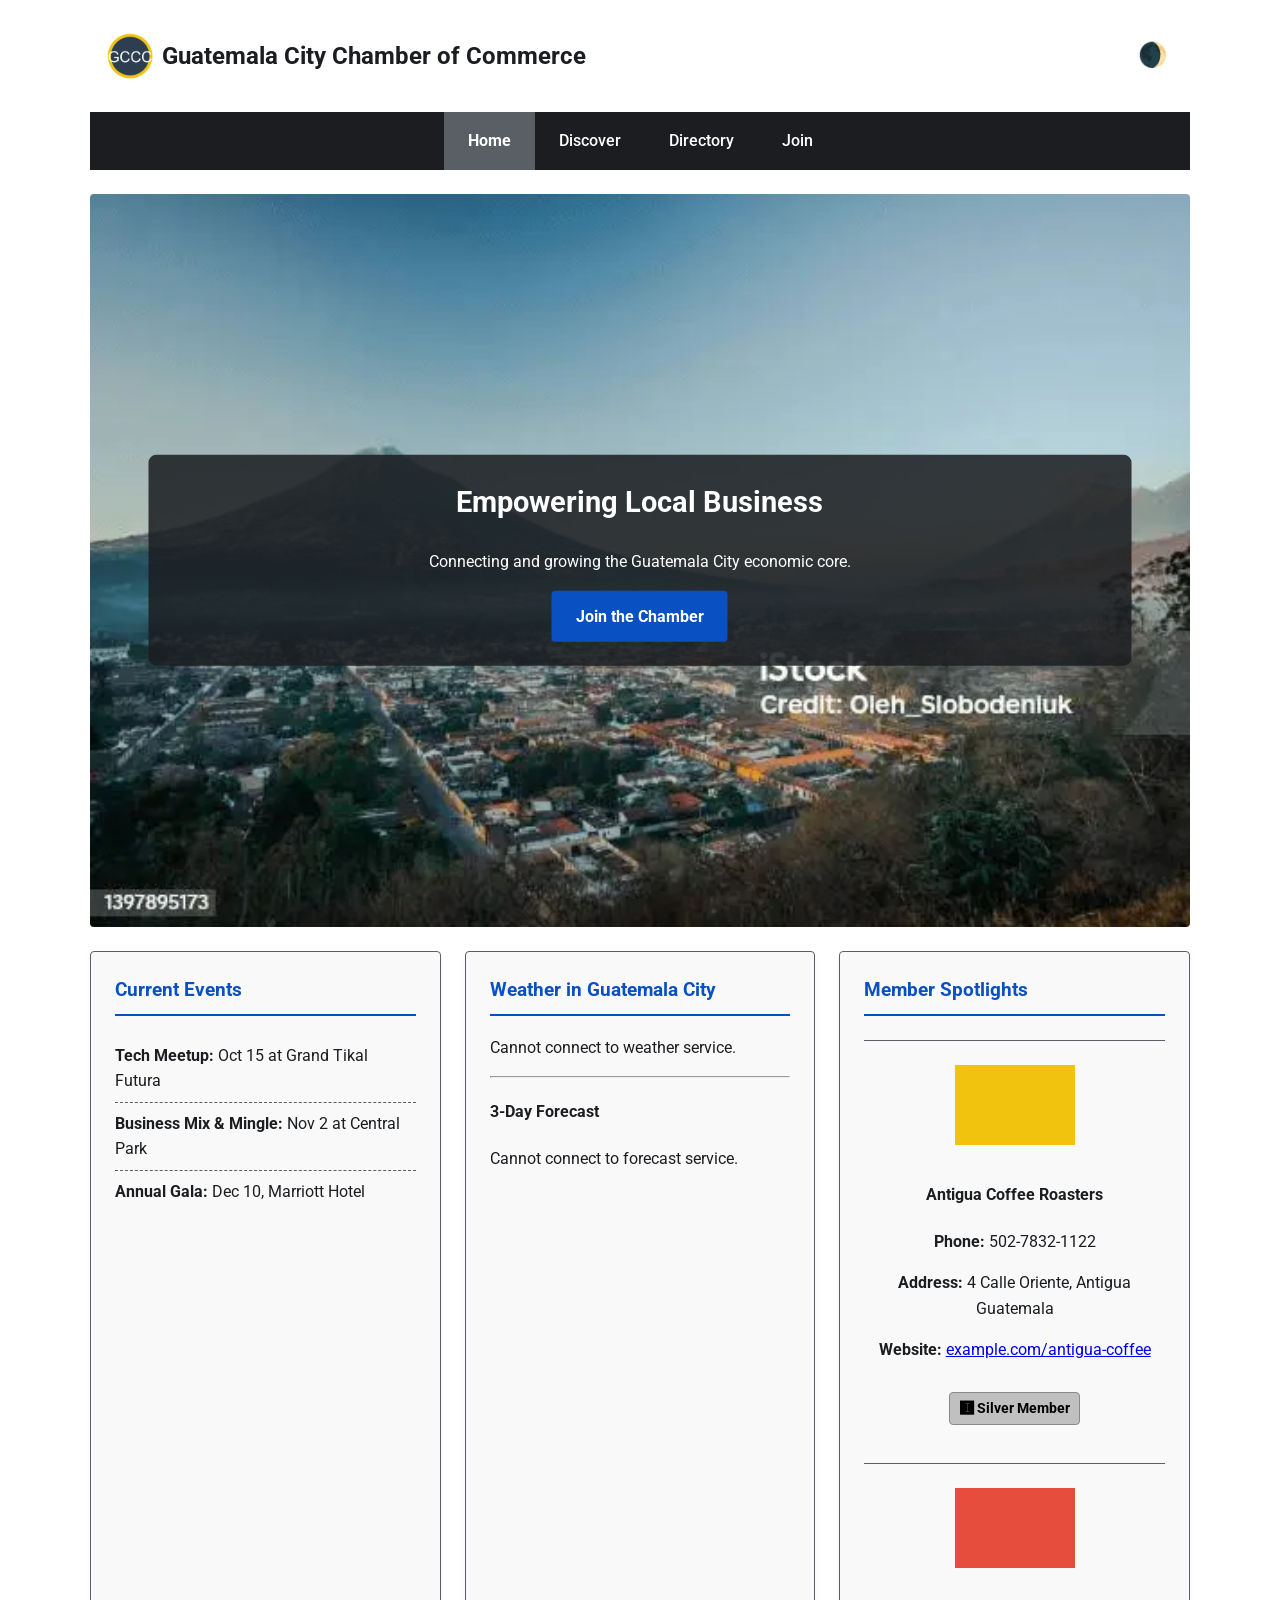
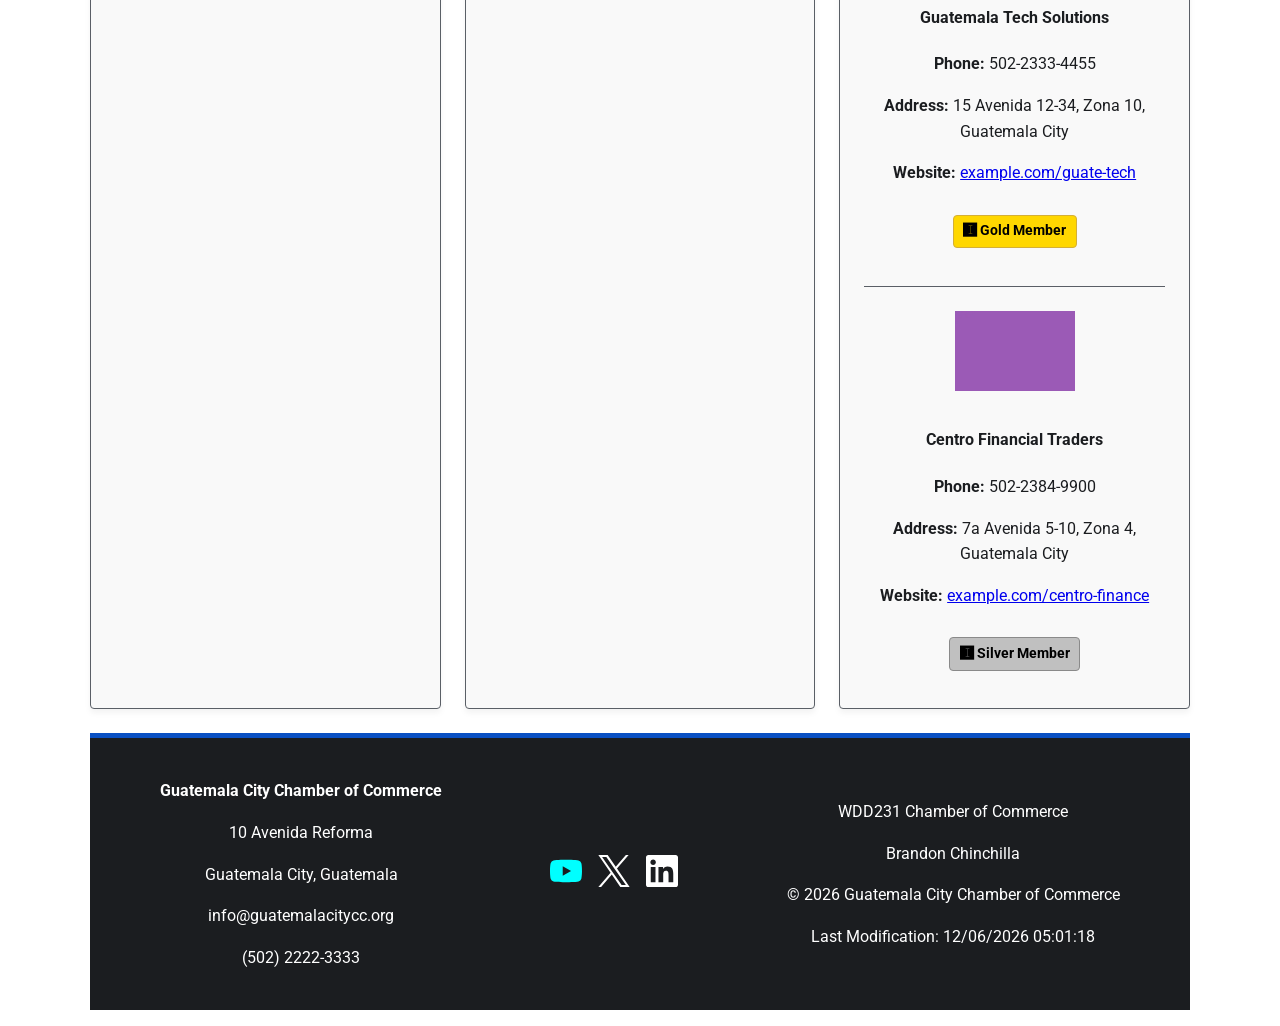
==== commit 1179ed5c: "project site and some discover details" ====
--- a/chamber/index.html
+++ b/chamber/index.html
@@ -48,9 +48,9 @@
     <nav>
         <ul id="nav-list">
             <li><a href="index.html" class="active">Home</a></li>
-            <li><a href="#">Discover</a></li>
+            <li><a href="discover.html">Discover</a></li>
             <li><a href="directory.html">Directory</a></li>
-            <li><a href="#">Join</a></li>
+            <li><a href="join.html">Join</a></li>
         </ul>
     </nav>
 
--- a/chamber/styles/chamber.css
+++ b/chamber/styles/chamber.css
@@ -3,26 +3,34 @@
   --secondary-color: #0950C3;
   --accent-color: #5A5F66;
   --bg-color: #FFFFFF;
-
-  --text-color: var(--primary-color);
-  --header-bg: var(--bg-color);
   --card-bg: #f9f9f9;
-  --nav-bg: var(--primary-color);
-  --nav-text: var(--bg-color);
-  --footer-bg: var(--bg-color);
-  --footer-text: var(--primary-color);
+  --nav-bg: #1B1D20;
+  --nav-text: #FFFFFF;
+  --text-color: #1B1D20;
+  /* Status/Level Colors */
+  --bronze: #cd7f32;
+  --silver: #8a8a8a;
+  --gold: #d4af37;
+  --silver-bg: #c0c0c0;
+  --gold-bg: #ffd700;
+  /* Form Colors */
+  --input-focus: #f0f8ff;
+  --btn-hover: #053b92;
 }
 
 [data-theme="dark"] {
   --primary-color: #FFFFFF;
   --secondary-color: #6495ED;
+  --accent-color: #5A5F66;
   --bg-color: #1B1D20;
-  --text-color: #FFFFFF;
-  --header-bg: #1B1D20;
   --card-bg: #2A2D32;
   --nav-bg: #2A2D32;
-  --footer-bg: #1B1D20;
-  --footer-text: #FFFFFF;
+  --nav-text: #FFFFFF;
+  --text-color: #FFFFFF;
+  --silver: #c0c0c0;
+  --gold: #ffd700;
+  --input-focus: #333333;
+  --btn-hover: #4e7ad1;
 }
 
 body {
@@ -31,6 +39,8 @@
   line-height: 1.6;
   font-family: 'Roboto', sans-serif;
   padding: 0 2%;
+  max-width: 1100px;
+  margin: 0 auto;
 }
 
 img {
@@ -38,13 +48,12 @@
   height: auto;
 }
 
-/* Header */
+/* Header & Nav */
 header {
   display: flex;
   flex-wrap: wrap;
   align-items: center;
   padding: 1rem;
-  background-color: var(--header-bg);
   margin-top: 1rem;
 }
 
@@ -52,7 +61,7 @@
   display: flex;
   align-items: center;
   gap: 0.5rem;
-  flex: 1 1 auto;
+  flex: 1;
 }
 
 .logo img {
@@ -61,8 +70,8 @@
 
 .logo h1 {
   font-size: 1.2rem;
+  margin: 0;
   color: var(--text-color);
-  margin: 0;
 }
 
 .header-actions {
@@ -80,25 +89,13 @@
 }
 
 #hamburger-menu {
-  background: #f4f4f4;
+  background: var(--card-bg);
   border: 1px solid var(--accent-color);
   font-size: 2.2rem;
-  cursor: pointer;
-  color: #1B1D20;
   padding: 0.1rem 0.6rem;
   border-radius: 4px;
-  display: flex;
-  align-items: center;
-  justify-content: center;
-}
-
-[data-theme="dark"] #hamburger-menu {
-  background: #2A2D32;
-  color: #FFFFFF;
-  border-color: #5A5F66;
-}
-
-/* Navigation */
+}
+
 nav {
   background-color: var(--nav-bg);
   margin-top: 1rem;
@@ -122,9 +119,8 @@
   color: var(--nav-text);
   text-decoration: none;
   font-weight: 500;
-  text-align: left;
   border-top: 1px solid var(--accent-color);
-  transition: background-color 0.3s ease, color 0.3s ease;
+  transition: 0.3s;
 }
 
 nav a:hover,
@@ -133,46 +129,117 @@
   font-weight: 700;
 }
 
-/* Main Content */
 main {
   margin: 1.5rem 0;
 }
 
+/* Unified Buttons */
 .view-toggles {
-  text-align: center;
-  margin-bottom: 2rem;
   display: flex;
   justify-content: center;
   gap: 1rem;
-}
-
-.view-toggles button {
+  margin-bottom: 2rem;
+}
+
+.view-toggles button,
+.modal-link {
   background-color: var(--bg-color);
   color: var(--text-color);
-  border: 1px solid var(--text-color);
+  border: 1px solid var(--accent-color);
   padding: 0.6rem 1.2rem;
-  font-size: 1rem;
-  border-radius: 4px;
-  transition: background-color 0.3s ease, color 0.3s ease;
+  border-radius: 4px;
+  transition: 0.3s;
 }
 
 .view-toggles button.active,
-.view-toggles button:hover {
+.view-toggles button:hover,
+.modal-link:hover {
   background-color: var(--secondary-color);
-  color: #FFF;
+  color: var(--bg-color);
   border-color: var(--secondary-color);
 }
 
+.cta-button,
+.submit-button {
+  display: inline-block;
+  background-color: var(--secondary-color);
+  color: var(--bg-color);
+  padding: 0.8rem 1.5rem;
+  text-decoration: none;
+  font-weight: bold;
+  border: none;
+  border-radius: 4px;
+  cursor: pointer;
+  transition: 0.3s;
+}
+
+.cta-button:hover,
+.submit-button:hover {
+  background-color: var(--btn-hover);
+}
+
+.submit-button {
+  width: 100%;
+  padding: 1rem 2rem;
+  font-size: 1.1rem;
+}
+
+/* Unified Cards Layer */
+.events,
+.weather,
+.spotlights,
+.form-section,
+.membership-card,
+.thankyou-hero,
+.thankyou-details {
+  background-color: var(--card-bg);
+  padding: 1.5rem;
+  border: 1px solid var(--accent-color);
+  border-radius: 4px;
+  box-shadow: 0 4px 6px rgba(0, 0, 0, 0.05);
+}
+
+.events h3,
+.weather h3,
+.spotlights h3,
+.membership-cards-section h2,
+.form-section h2,
+.thankyou-details h3 {
+  margin-top: 0;
+  color: var(--secondary-color);
+  border-bottom: 2px solid var(--secondary-color);
+  padding-bottom: 0.5rem;
+}
+
+.membership-card h3,
+.modal-content h3 {
+  color: var(--secondary-color);
+  margin-top: 0;
+}
+
+.events ul {
+  list-style: none;
+  padding: 0;
+}
+
+.events ul li,
+.details-card p {
+  padding: 0.5rem 0;
+  border-bottom: 1px dashed var(--accent-color);
+}
+
+.events ul li:last-child,
+.details-card p:last-child {
+  border-bottom: none;
+}
+
+/* Directory Layout */
 #members-container {
   display: grid;
-  grid-template-columns: 1fr;
   gap: 1.5rem;
 }
 
 .member-card {
-  background-color: var(--card-bg);
-  border: 1px solid var(--accent-color);
-  border-radius: 4px;
   text-align: center;
   display: flex;
   flex-direction: column;
@@ -183,20 +250,16 @@
   height: 100px;
   object-fit: contain;
   margin: 1rem auto;
+  padding: 0 1rem;
 }
 
 .member-card h3 {
-  background-color: var(--primary-color);
-  color: var(--bg-color);
-  margin: 0;
+  background-color: var(--nav-bg);
+  color: var(--nav-text);
   padding: 0.5rem;
   border-radius: 4px 4px 0 0;
   order: -1;
-}
-
-[data-theme="dark"] .member-card h3 {
-  background-color: var(--nav-bg);
-  color: var(--text-color);
+  border-bottom: none;
 }
 
 .member-card p {
@@ -208,33 +271,268 @@
   display: none;
 }
 
+.level-bronze {
+  color: var(--bronze);
+  font-weight: 700;
+}
+
+.level-silver {
+  color: var(--silver);
+  font-weight: 700;
+}
+
+.level-gold {
+  color: var(--gold);
+  font-weight: 700;
+}
+
+.membership-badge {
+  display: inline-block;
+  padding: 0.3rem 0.6rem;
+  font-size: 0.85rem;
+  border-radius: 4px;
+  font-weight: bold;
+  margin-top: 0.8rem;
+}
+
+.level-gold-tag {
+  background-color: var(--gold-bg);
+  color: #000;
+  border: 1px solid var(--gold);
+}
+
+.level-silver-tag {
+  background-color: var(--silver-bg);
+  color: #000;
+  border: 1px solid var(--silver);
+}
+
+/* Home Parts */
+.home-main {
+  display: flex;
+  flex-direction: column;
+  gap: 1.5rem;
+}
+
+.hero {
+  position: relative;
+  text-align: center;
+}
+
+.hero img {
+  width: 100%;
+  border-radius: 4px;
+  display: block;
+}
+
+.hero-content {
+  position: absolute;
+  top: 50%;
+  left: 50%;
+  transform: translate(-50%, -50%);
+  background: rgba(27, 29, 32, 0.85);
+  color: #fff;
+  padding: 1.5rem;
+  border-radius: 8px;
+  width: 85%;
+}
+
+.hero-content h2 {
+  margin-top: 0;
+  font-size: 1.8rem;
+  color: #fff;
+  border: none;
+}
+
+.spotlight-card {
+  border-top: 1px solid var(--accent-color);
+  padding-top: 1.5rem;
+  margin-top: 1.5rem;
+  text-align: center;
+}
+
+.spotlight-card img {
+  max-height: 80px;
+  margin-bottom: 0.5rem;
+}
+
+/* Join Page */
+.join-main {
+  display: flex;
+  flex-direction: column;
+  gap: 2rem;
+}
+
+form fieldset {
+  border: 1px solid var(--accent-color);
+  border-radius: 4px;
+  margin-bottom: 1.5rem;
+  padding: 1rem;
+}
+
+form legend {
+  font-weight: bold;
+  color: var(--secondary-color);
+  padding: 0 0.5rem;
+}
+
+form label {
+  display: block;
+  margin-bottom: 1rem;
+  font-weight: 500;
+}
+
+form input[type="text"],
+form input[type="email"],
+form input[type="tel"],
+form textarea {
+  display: block;
+  width: 100%;
+  padding: 0.8rem;
+  margin-top: 0.3rem;
+  border: 1px solid var(--accent-color);
+  border-radius: 4px;
+  font: inherit;
+  background-color: var(--bg-color);
+  color: var(--text-color);
+}
+
+form input:focus,
+form textarea:focus {
+  outline: 2px solid var(--secondary-color);
+  background-color: var(--input-focus);
+}
+
+.radio-group {
+  display: flex;
+  flex-direction: column;
+  gap: 0.5rem;
+  margin-bottom: 1rem;
+}
+
+.radio-label {
+  flex-direction: row;
+  align-items: center;
+  font-weight: normal;
+  margin-bottom: 0;
+}
+
+/* Modals & Animations */
+.membership-cards {
+  display: flex;
+  flex-direction: column;
+  gap: 1.5rem;
+}
+
+.membership-card {
+  opacity: 0;
+  animation: slideFadeUp 0.6s ease-out forwards;
+  text-align: center;
+  padding: 1.5rem;
+}
+
+.np-card {
+  animation-delay: 0.1s;
+}
+
+.bronze-card {
+  animation-delay: 0.3s;
+}
+
+.silver-card {
+  animation-delay: 0.5s;
+}
+
+.gold-card {
+  animation-delay: 0.7s;
+}
+
+@keyframes slideFadeUp {
+  from {
+    opacity: 0;
+    transform: translateY(30px) scale(0.95);
+  }
+
+  to {
+    opacity: 1;
+    transform: translateY(0) scale(1);
+  }
+}
+
+.membership-modal {
+  border: none;
+  border-radius: 8px;
+  padding: 0;
+  max-width: 90%;
+  width: 400px;
+  background: transparent;
+  margin: auto;
+}
+
+.membership-modal::backdrop {
+  background: rgba(0, 0, 0, 0.6);
+}
+
+.modal-content {
+  background-color: var(--bg-color);
+  padding: 2rem;
+  border: 2px solid var(--secondary-color);
+  border-radius: 8px;
+  position: relative;
+}
+
+.close-modal {
+  position: absolute;
+  top: 10px;
+  right: 10px;
+  font-size: 1.2rem;
+}
+
+/* Thank You Page */
+.thankyou-main {
+  display: flex;
+  flex-direction: column;
+  align-items: center;
+  gap: 2rem;
+}
+
+.thankyou-hero,
+.thankyou-details {
+  width: 100%;
+  max-width: 600px;
+}
+
+.thankyou-hero h2 {
+  color: var(--secondary-color);
+  border: none;
+}
+
+.details-card span {
+  font-weight: 500;
+  color: var(--secondary-color);
+}
+
 /* Footer */
 footer {
-  background-color: var(--footer-bg);
-  color: var(--footer-text);
+  background-color: var(--nav-bg);
+  color: var(--nav-text);
   padding: 1.5rem;
   margin-bottom: 1rem;
   border-top: 5px solid var(--secondary-color);
   display: flex;
   flex-direction: column;
-  text-align: center;
   gap: 1rem;
   align-items: center;
+  text-align: center;
 }
 
 .footer-social {
   display: flex;
   justify-content: center;
+  gap: 1rem;
 }
 
 .footer-social a {
-  margin: 0 0.5rem;
-  display: flex;
-  justify-content: center;
-  align-items: center;
-  width: 44px;
-  height: 44px;
-  border-radius: 50%;
   transition: transform 0.2s;
 }
 
@@ -245,145 +543,5 @@
 .footer-social img {
   width: 32px;
   height: 32px;
-}
-
-[data-theme="dark"] .footer-social img {
   filter: invert(1);
-}
-
-/* Membership Level Text Colors */
-.level-bronze {
-  color: #cd7f32;
-  font-weight: 700;
-}
-.level-silver {
-  color: #8a8a8a; /* Darker silver to be visible on light bg */
-  font-weight: 700;
-}
-.level-gold {
-  color: #d4af37; /* Darker gold to be visible on light bg */
-  font-weight: 700;
-}
-
-[data-theme="dark"] .level-silver {
-  color: #c0c0c0;
-}
-[data-theme="dark"] .level-gold {
-  color: #ffd700;
-}
-
-/* ---------------- Home Page Styles ---------------- */
-.home-main {
-    display: flex;
-    flex-direction: column;
-    gap: 1.5rem;
-}
-
-.hero {
-    position: relative;
-    text-align: center;
-}
-.hero img {
-    width: 100%;
-    height: auto;
-    border-radius: 4px;
-    display: block;
-}
-.hero-content {
-    position: absolute;
-    top: 50%;
-    left: 50%;
-    transform: translate(-50%, -50%);
-    background: rgba(27, 29, 32, 0.85);
-    color: #fff;
-    padding: 1.5rem;
-    border-radius: 8px;
-    width: 85%;
-}
-.hero-content h2 { 
-    margin-top: 0; 
-    font-size: 1.8rem;
-}
-.cta-button {
-    display: inline-block;
-    background-color: var(--secondary-color);
-    color: #fff;
-    padding: 0.8rem 1.5rem;
-    text-decoration: none;
-    font-weight: bold;
-    border-radius: 4px;
-    margin-top: 1rem;
-    transition: background-color 0.3s ease;
-}
-.cta-button:hover {
-    background-color: #053b92;
-    color: #fff;
-}
-
-.events, .weather, .spotlights {
-    background-color: var(--card-bg);
-    padding: 1.5rem;
-    border: 1px solid var(--accent-color);
-    border-radius: 4px;
-}
-.events h3, .weather h3, .spotlights h3 {
-    margin-top: 0;
-    color: var(--primary-color);
-    border-bottom: 2px solid var(--secondary-color);
-    padding-bottom: 0.5rem;
-}
-[data-theme="dark"] .events h3, 
-[data-theme="dark"] .weather h3, 
-[data-theme="dark"] .spotlights h3 {
-    color: var(--text-color);
-}
-
-.events ul {
-    list-style: none;
-    padding: 0;
-}
-.events ul li {
-    padding: 0.5rem 0;
-    border-bottom: 1px dashed var(--accent-color);
-}
-.events ul li:last-child {
-    border-bottom: none;
-}
-
-.spotlight-card {
-    border-top: 1px solid var(--accent-color);
-    padding-top: 1.5rem;
-    margin-top: 1.5rem;
-    text-align: center;
-}
-.spotlight-card h4 {
-    margin: 0.5rem 0;
-    font-size: 1.2rem;
-}
-.spotlight-card img {
-    max-height: 80px;
-    margin-bottom: 0.5rem;
-    object-fit: contain;
-}
-.spotlight-card p {
-    margin: 0.3rem 0;
-    font-size: 0.95rem;
-}
-.membership-badge {
-    display: inline-block;
-    padding: 0.3rem 0.6rem;
-    font-size: 0.85rem;
-    border-radius: 4px;
-    font-weight: bold;
-    margin-top: 0.8rem !important;
-}
-.level-gold-tag {
-    background-color: #ffd700;
-    color: #000;
-    border: 1px solid #d4af37;
-}
-.level-silver-tag {
-    background-color: #c0c0c0;
-    color: #000;
-    border: 1px solid #a0a0a0;
 }
--- a/chamber/styles/chamber-larger.css
+++ b/chamber/styles/chamber-larger.css
@@ -86,4 +86,43 @@
   .list-view .member-card img {
     display: none;
   }
+
+  /* --- Home Page Layout --- */
+  .home-main {
+    display: grid;
+    grid-template-columns: 1fr 1fr 1fr;
+    gap: 1.5rem;
+  }
+
+  .hero {
+    grid-column: 1 / 4;
+  }
+
+  /* Elements will naturally fall into the 3 columns */
+
+  /* --- Join Page Layout --- */
+  .join-main {
+    display: grid;
+    grid-template-columns: 2fr 1fr;
+    gap: 2rem;
+    align-items: start;
+  }
+
+  /* Form and cards take their respective columns */
+  .form-section {
+    grid-column: 1 / 2;
+  }
+  
+  .membership-cards-section {
+    grid-column: 2 / 3;
+    position: sticky;
+    top: 2rem;
+  }
+
+  /* --- Thank You Page Layout --- */
+  .thankyou-main {
+    display: flex;
+    flex-direction: column;
+    align-items: center;
+  }
 }
